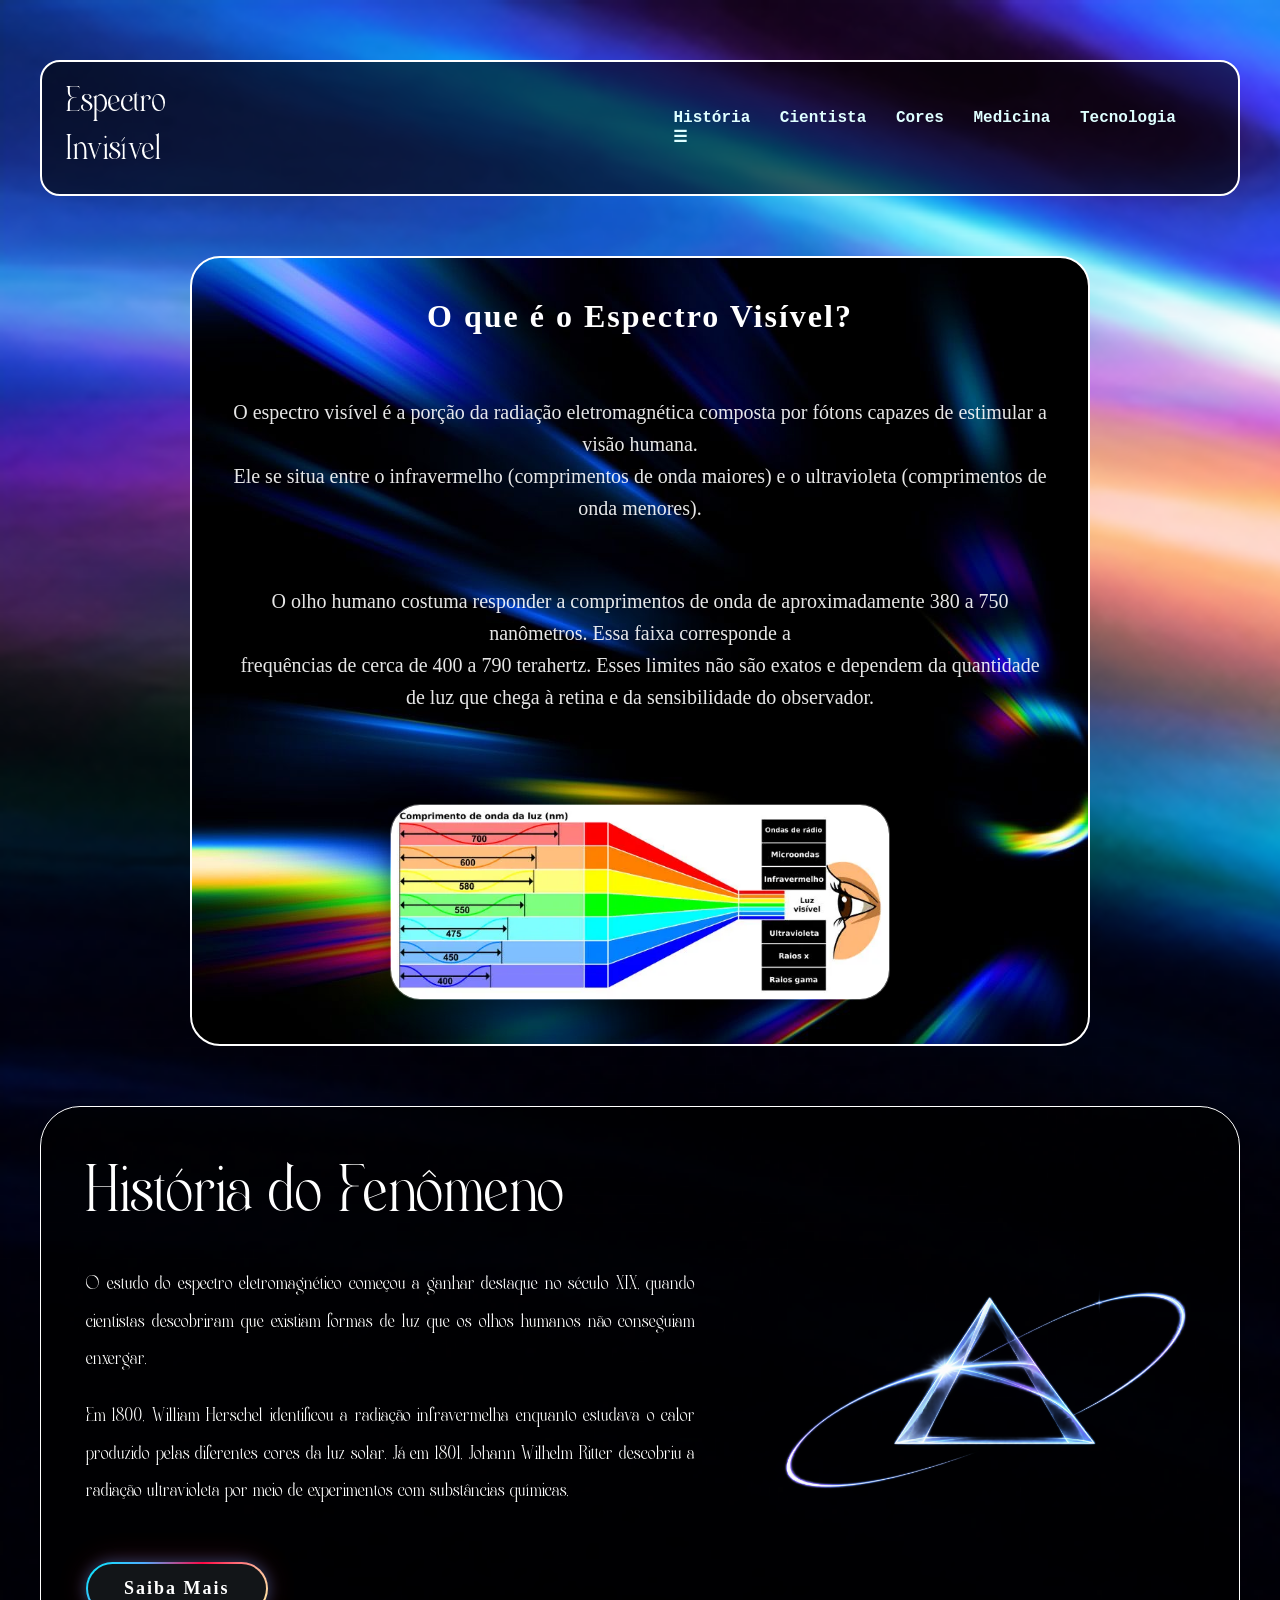
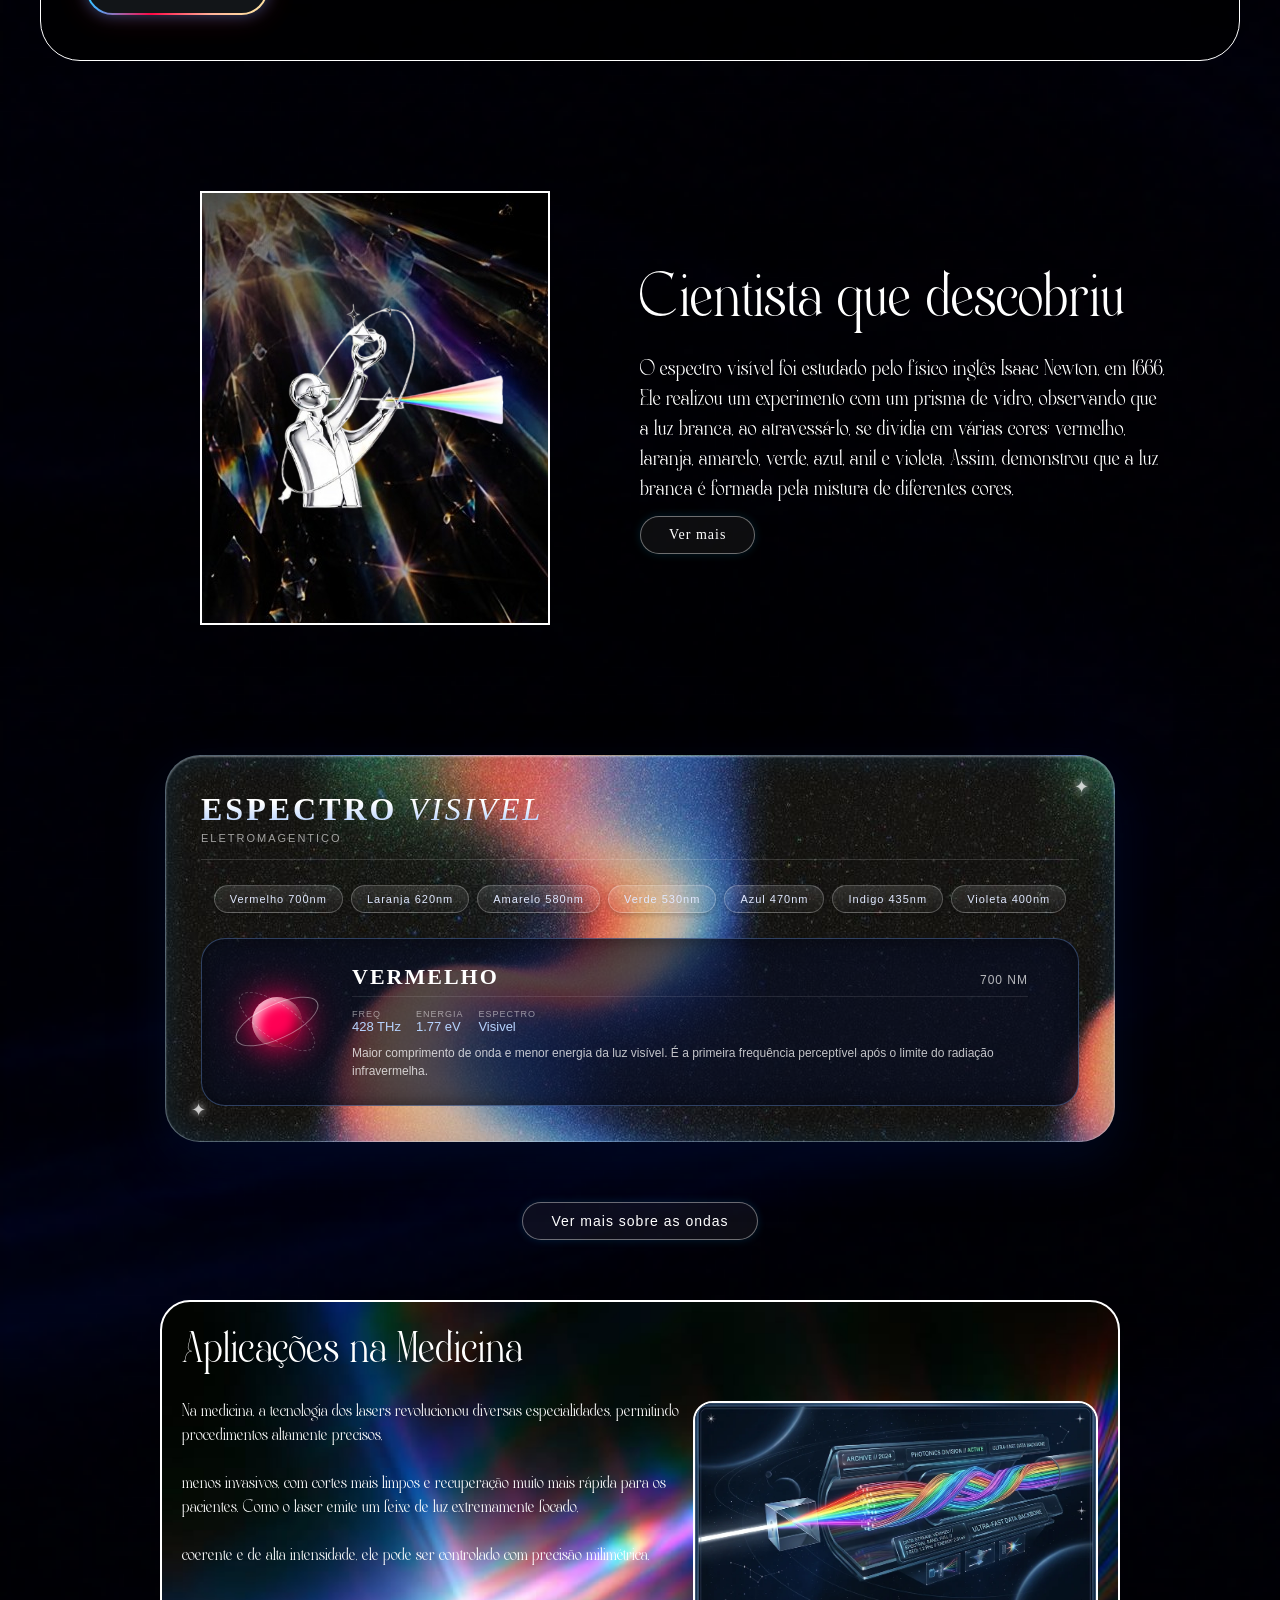
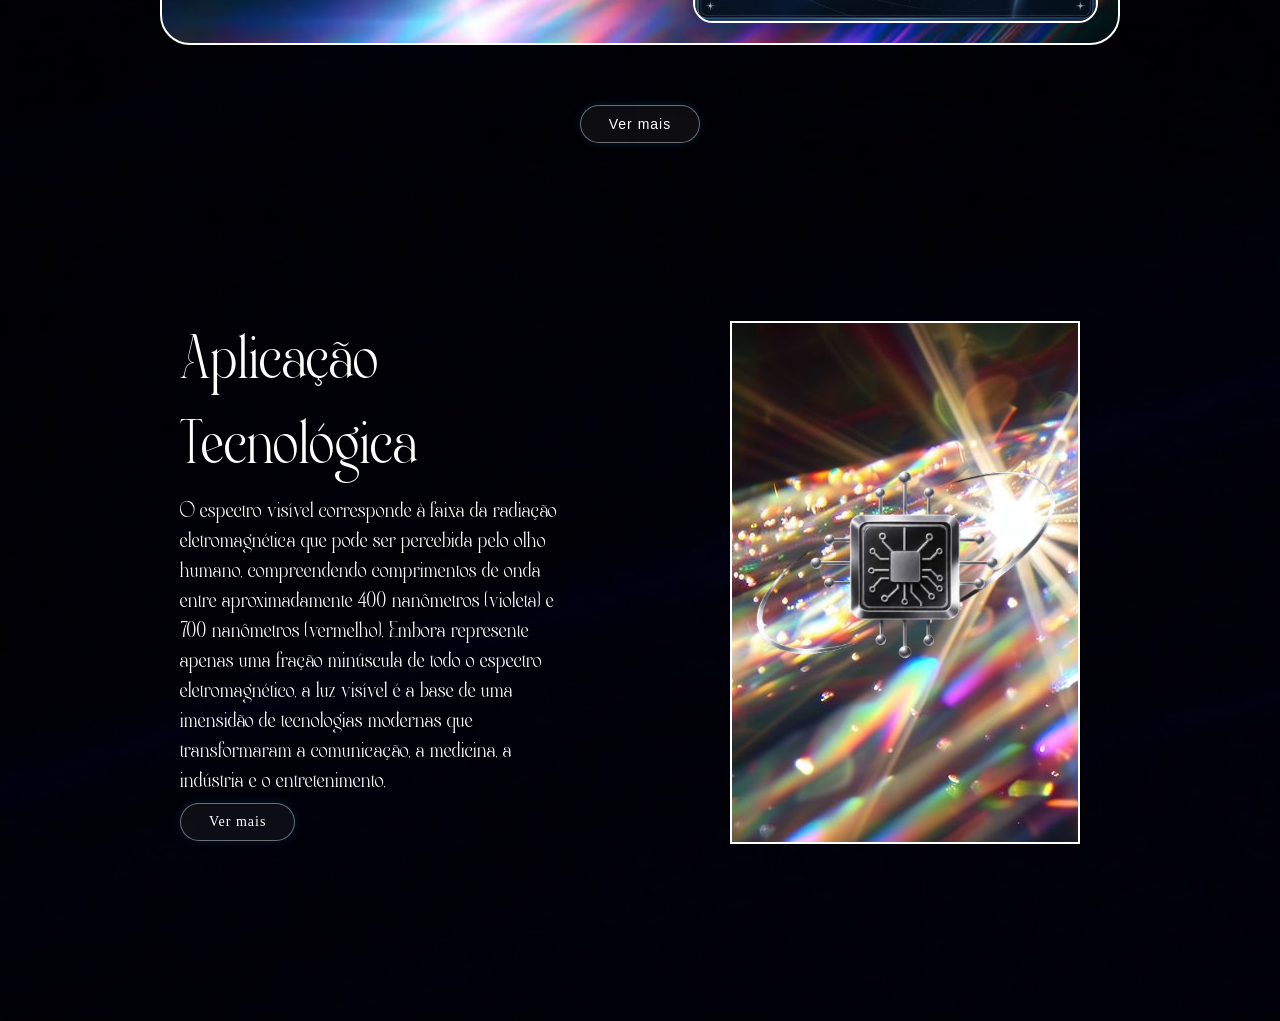
==== index.html @ 9d1d18d5 "Update index.html" ====
<!DOCTYPE html>
<html lang="en">
<head>
    <meta charset="UTF-8">
    <meta name="viewport" content="width=device-width, initial-scale=1.0">
    <title>Física</title>
    <link rel="stylesheet" href="style2.css">
</head>
<body>
    <header>
        <div class="cima">
            <p style="color: white;font-family: 'Chelvor', Courier, monospace;font-size: 40px;">Espectro Invisível</p>
             <div class="opcoes">
            <nav>
            <ul>
                <b><li><a href="#historia">História</a></li></b>
                <b><li><a href="#cientista">Cientista</a></li></b>
                <b><li><a href="#cores">Cores</a></li></b>
                <b><li><a href="#medicina">Medicina</a></li></b>
                <b><li><a href="#tecnologia">Tecnologia</a></li></b>
                <b><li><a href="história.html">☰</a></li></b>
            </ul>
           </nav>
           </div>
        </div>
    </header>
       <div class="oque">
    <center><h1>O que é o Espectro Visível?</h1><br><br>
    
    <p>O espectro visível é a porção da radiação eletromagnética composta por fótons capazes de estimular a visão humana.<br> 
    Ele se situa entre o infravermelho (comprimentos de onda maiores) e o ultravioleta (comprimentos de onda menores).</p><br><br>
    
    <p>O olho humano costuma responder a comprimentos de onda de aproximadamente 380 a 750 nanômetros. Essa faixa corresponde a <br>
    frequências de cerca de 400 a 790 terahertz. 
    Esses limites não são exatos e dependem da quantidade de luz que chega à retina e da sensibilidade do observador.</p><br><br>
    
    <div class="imagem-container">
        <img src="esp.webp" alt="Espectro Visível" class="espec"></center>
    </div>
</div>
<div class="part" id="historia">
    <div class="conteudo">
        <div class="bloco-texto">
            <div class="texto">
                <h1>História do Fenômeno</h1>
                <p style="font-family: 'Chelvor', Courier, monospace;font-size: 22px;">O estudo do espectro eletromagnético começou a ganhar destaque no século XIX, quando cientistas descobriram que existiam formas de luz que os olhos humanos não conseguiam enxergar.</p>
                <p style="font-family: 'Chelvor', Courier, monospace;font-size: 22px;">Em 1800, William Herschel identificou a radiação infravermelha enquanto estudava o calor produzido pelas diferentes cores da luz solar. Já em 1801, Johann Wilhelm Ritter descobriu a radiação ultravioleta por meio de experimentos com substâncias químicas.</p>
            </div>
            
           <a href="historia.html"><button class="botao-borda">Saiba Mais</button></a> 
        </div>
        <img src="imagemseila.png">
    </div>
</div>
<div class="sei">
<div class="out2">
<div class="cientista-container"   id="cientista">
  <a href="cientistas.html" id="link-cientista">
    <a href="cientista.html"><div class="cientista-icone"><img src="image-removebg-preview.png" width="400px"></div></a>
  </a>
</div>
</div>
<div class="sei2">
 <p style="font-family:'Chelvor', Courier, monospace;font-size: 70px;">Cientista que descobriu</p>
 <p style="font-family: 'Chelvor', Courier, monospace;font-size: 25px;">O espectro visível foi estudado pelo físico inglês Isaac Newton, em 1666. Ele realizou um experimento com um prisma de vidro, observando que a luz branca, ao atravessá-lo, se dividia em várias cores: vermelho, laranja, amarelo, verde, azul, anil e violeta. Assim, demonstrou que a luz branca é formada pela mistura de diferentes cores.</p>
 <a href="cientista.html"><button class="botao" style="font-family: 'Times New Roman', Times, serif;">Ver mais</button></a>
</div>
</div>
<div class="card-y2k-ultra" id="cores">
  <!-- Brilhos estelares decorativos nas pontas -->
  <div class="starburst star-top-right">✦</div>
  <div class="starburst star-bottom-left">✦</div>

  <!-- Cabeçalho Editorial Y2K -->
  <div class="y2k-header">
    <h2 class="y2k-title">ESPECTRO <span>VISIVEL</span></h2>
    <p class="y2k-subtitle">ELETROMAGENTICO</p>
  </div>

  <!-- Botões de Seleção (Pílulas Glossy) -->
  <div class="botoes-cores-y2k">
    <button onclick="mudarCor('vermelho')" style="--cor: #ff0055;" class="active">Vermelho 700nm</button>
    <button onclick="mudarCor('laranja')" style="--cor: #ff7700;">Laranja 620nm</button>
    <button onclick="mudarCor('amarelo')" style="--cor: #ffdd00;">Amarelo 580nm</button>
    <button onclick="mudarCor('verde')" style="--cor: #00ff66;">Verde 530nm</button>
    <button onclick="mudarCor('azul')" style="--cor: #00ccff;">Azul 470nm</button>
    <button onclick="mudarCor('anil')" style="--cor: #6b00ff;">Indigo 435nm</button>
    <button onclick="mudarCor('violeta')" style="--cor: #d400ff;">Violeta 400nm</button>
  </div>

  <!-- Display Principal de Vidro com Órbita -->
  <div class="y2k-display" id="painel-display">
    <div class="orbita-wrap">
      <div class="anel-orbita"></div>
      <div class="anel-orbita-2"></div>
      <div class="esfera-luz" id="esfera-luz"></div>
    </div>

    <div class="y2k-content">
      <div class="y2k-cor-header">
        <h3 id="nome-cor">VERMELHO</h3>
        <span class="coordenadas" id="tag-onda">700 NM</span>
      </div>

      <div class="y2k-stats">
        <div class="stat-item">
          <span class="stat-label">FREQ</span>
          <span class="stat-value" id="freq-val">428 THz</span>
        </div>
        <div class="stat-item">
          <span class="stat-label">ENERGIA</span>
          <span class="stat-value" id="energy-val">1.77 eV</span>
        </div>
        <div class="stat-item">
          <span class="stat-label">ESPECTRO</span>
          <span class="stat-value">Visivel</span>
        </div>
      </div>

      <p class="y2k-desc" id="desc-texto">
        Maior comprimento de onda e menor energia da luz visível. É a primeira frequência perceptível após o limite do radiação infravermelha.
      </p>
    </div>
  <div class="y2k-footer">
  </div>
</div>
</div>
 <script src="script.js"></script>
 <center><button class="outro3">Ver mais sobre as ondas</button></center>
 <div class="medicina" id="medicina">
    <p style="font-family: 'Chelvor', Courier, monospace;font-size: 50px">Aplicações na Medicina</p>
    <br>
    <div class="outro4">
    <p style="font-family: 'Chelvor', Courier, monospace;font-size: 20px;"> Na medicina, a tecnologia dos lasers revolucionou diversas especialidades, permitindo procedimentos altamente precisos,<br><br>
        menos invasivos, com cortes mais limpos e recuperação muito mais rápida para os pacientes. Como o laser emite um feixe de luz extremamente focado, 
        <br><br>
        coerente e de alta intensidade, ele pode ser controlado com precisão milimétrica.</p>
<img src="tecnologia.webp" width="405px" class="img2"> 
</div>
</div>
<a href="medicina.html"><center><button class="botao4">Ver mais</button></center></a>
<div class="sei" id="tecnologia">
    <div class="sei3">
 <p style="font-family:'Chelvor', Courier, monospace;font-size: 70px;">Aplicação Tecnológica</p>
 <p style="font-family: 'Chelvor', Courier, monospace;font-size: 25px;">O espectro visível corresponde à faixa da radiação eletromagnética que pode ser percebida pelo olho humano, compreendendo comprimentos de onda entre aproximadamente 400 nanômetros (violeta) e 700 nanômetros (vermelho).

Embora represente apenas uma fração minúscula de todo o espectro eletromagnético, a luz visível é a base de uma imensidão de tecnologias modernas que transformaram a comunicação, a medicina, a indústria e o entretenimento.</p>
 <a href="tecnologia.html"><button class="botao" style="font-family: 'Times New Roman', Times, serif;">Ver mais</button></a>
</div>
<div class="out3">
<div class="cientista-container">
  <a href="cientistas.html" id="link-cientista">
    <a href="tecnologia.html"><div class="cientista-icone"><img src="tecn2.png" width="400px"></div></a>
  </a>
</div>
</div>
</div>
</body>
</html>
---- style2.css ----
* {
    margin: 0;
    padding: 0;
    box-sizing: border-box;
}

@font-face {
font-family:'Chelvor';
    src: url(Chelvor-Regular-Exfont8541.otf) format('Truetype');
}

body {
    background-image: url('Aurora\ Iridescente\ em\ Fluxo.png');
    background-size: 100%;
    background-size: cover;
    
}

.oque {
  max-width: 900px;             /* Mantém uma largura consistente e elegante */
  margin: 40px auto;            /* Centraliza a caixa na página e dá espaçamento */
  background-image: url('fundo7.jpg');
  background-repeat: no-repeat;
  background-size: cover;
  background-position: center;
  border: 2px solid white;
  color: white;
  border-radius: 30px;
  padding: 40px;                /* Aumentei um pouco para respirar melhor por dentro */
  text-align: center;           /* Centraliza automaticamente todos os textos e imagens dentro do bloco */
}

.oque h1 {
  margin-bottom: 25px;
  font-family: 'Cinzel', serif; /* Mantém a consistência da fonte se estiveres a usar */
  letter-spacing: 2px;
}

.oque p {
  font-size: 20px;              /* Ajustado ligeiramente para melhor legibilidade */
  line-height: 1.6;
  margin-bottom: 25px;
  opacity: 0.9;
}

.imagem-container {
  margin-top: 30px;
}

.espec {
  width: 100%;
  max-width: 500px;             /* Garante que a imagem não ultrapassa 500px, mas encolhe em telas menores */
  height: auto;
  border-radius: 30px;
  border: 1px solid rgba(255, 255, 255, 0.3); /* Um toque subtil de borda glass */
  box-shadow: 0 10px 25px rgba(0, 0, 0, 0.5);
}
.cima {
    max-width: 1200px;
    background-color: rgb(0,0,0,0.6);
    margin: 60px auto;
    padding: 18px 24px;
    border: 2px solid white;
    border-radius: 20px;
    display: flex;
    gap: 400px;
     align-items: center;
}

nav ul {
    list-style: none;
    padding: 0;
}

nav ul li {
    display: inline;
    margin: 0 10px
}

nav ul li a {
    color: rgb(223, 255, 255);
    text-decoration: none;
    transition: color 0.3s ease;
}

nav ul li a:hover {
    color: rgb(39, 114, 179);
    cursor: pionter;
}

.opcoes {
    display: flex;
  align-items: center;
  justify-content: space-between; /* Ou space-around / flex-end */
  gap: 5px;
  color:white;
  font-family: 'Century Gothic', Courier, monospace;
    border-radius: 40px;
}

.part {
    max-width: 1200px;
    background-color: rgba(0,0,0,0.7);
    margin: 60px auto;
    padding: 45px;
    border: 1px solid white;
    border-radius: 40px;
}


.conteudo {
    display: flex;
    align-items: center;
    justify-content: space-between;
    gap: 30px;
}

.bloco-texto {
    display: flex;
    flex-direction: column;    /* Coloca o texto em cima e o botão embaixo */
    align-items: flex-start;   /* Alinha tudo à esquerda */
    width: 55%;                /* Mantém a largura que você usava no .texto */
    gap: 30px;                 /* Espaço entre o fim do texto e o botão */
}

/* Remova o width de 55% da classe .texto antiga, se houver, e deixe assim: */
.texto {
    width: 100%;
}

.texto h1 {
    color: white;
    font-family: 'Chelvor', serif;
    font-size: 75px; /* Ajuste se achar muito grande para duas linhas */
    font-weight: normal;
    margin: 0 0 25px 0;
}

.texto p {
    color: white;
    font-family: 'Times New Roman', serif;
    font-size: 18px;
    line-height: 1.7;
    text-align: justify;
    margin: 0 0 20px 0; /* Dá um respiro entre os parágrafos */
}

.botao-borda {      
    display: inline-block;
    background-color: #121518;
    color: #ffffff;
    font-family: 'Times New Roman', Times, serif;
    font-size: 18px;
    font-weight: bold;
    letter-spacing: 2px;
    padding: 14px 36px;
    border-radius: 50px;
    cursor: pointer;
    border: 2px solid transparent;
    white-space: nowrap;

    background-image: linear-gradient(#121518, #121518), 
                      linear-gradient(135deg, #00f2fe, #4facfe, #ff0844, #ffb199, rgb(255, 241, 164));
    background-origin: border-box;
    background-clip: padding-box, border-box;
    
    box-shadow: 0 0 15px rgba(79, 172, 254, 0.4), 
                0 0 30px rgba(255, 8, 68, 0.2);
    
    transition: all 0.3s ease;
}

.botao-borda:hover {
    transform: scale(1.05);
    box-shadow: 0 0 25px rgb(175, 218, 255), 
                0 0 45px rgba(255, 8, 68, 0.4);
}
.conteudo img {
    width: 420px;
    height: auto;
    object-fit: contain;
}

/* 1. O container pai precisa ter position: relative */
.cartao {
  position: relative; /* Essencial para que o botão se oriente por este container */
  background-color: #000;
  border: 1px solid #ffffff; /* A linha branca da imagem */
  border-radius: 20px;
  padding: 40px;
  color: #fff;
}

.imagem {
    position: absolute;
  bottom: 90px;                   
  left: 200px;                    
  width: 100px;
}

/* Container posicionado no centro abaixo do conteúdo */
.cientista-container {
  display: flex;
  justify-content: center;
  align-items: center;
  margin-top: 40px;
  margin-bottom: 40px;
}

.cientista-container a {
  text-decoration: none;
}

.cientista-icone {
  font-size: 80px;
  cursor: pointer;
  display: inline-block;
  user-select: none;

  animation: flutuar 3s ease-in-out infinite;
  transition: transform 0.2s ease, filter 0.3s ease;
}

.cientista-icone:hover {
  filter: drop-shadow(0 0 15px rgba(79, 172, 254, 0.8));
}

.cientista-icone.clicado {
  animation: giro-clique 0.6s cubic-bezier(0.175, 0.885, 0.32, 1.275) forwards !important;
}


@keyframes flutuar {
  0% {
    transform: translateY(0px) rotate(0deg);
  }
  50% {
    transform: translateY(-12px) rotate(3deg);
  }
  100% {
    transform: translateY(0px) rotate(0deg);
  }
}


@keyframes giro-clique {
  0% {
    transform: scale(1) rotate(0deg);
  }
  50% {
    transform: scale(1.4) rotate(20deg);
  }
  100% {
    transform: scale(0.8) rotate(-360deg);
  }
}

.out2 {
  color: #fff;
  background-image: url('fundo2.jpg');
  background-color: #000;
  margin: 20px 90px; 
  border: 2px solid white;
  padding: 10px;
  width: 350px; 
  box-sizing: border-box; 
}

.out2 img {
  width: 100%;
  height: auto;
  display: block;
}

.sei {
  margin: 70px;
  display: flex;
  align-items: center; 
  gap: -1px;
  color: #fff;
  padding: 40px;
}

.sei2 { 
  display: flex;
  flex-direction: column;
  gap: 10px;
  flex: 1; 
}

.img {
  margin-top: 10px;
  margin-left: 400px;
  border: 2px solid white;
}

.botao {
  width: 200px;
  border-radius: 40px;
  background: rgba(255, 255, 255, 0.05); /* Fundo sutilmente translúcido */
  color: #ffffff;
  font-family: 'Century Gothic', sans-serif;
  font-size: 14px;
  font-weight: 500;
  letter-spacing: 1px;
  
  padding: 10px 28px;
  border-radius: 50px; /* Formato pílula elegante */
  border: 1px solid rgba(255, 255, 255, 0.4);
  
  cursor: pointer;
  outline: none;
  width: fit-content; /* Garante que o botão se ajusta ao texto sem esticar */
  
  /* Transição suave para todas as interações */
  transition: all 0.3s cubic-bezier(0.25, 0.8, 0.25, 1);
  
  /* Sombra leve inicial */
  box-shadow: 0 0 10px rgba(0, 191, 255, 0.15);
}

.botao:hover {
  background: rgba(255, 255, 255, 0.15);
  border-color: #00d2ff;
  color: #ffffff;
  transform: translateY(-2px); /* Efeito de elevação leve */
  
  /* Glow com tom cibernético/espectro de luz */
  box-shadow: 0 0 15px rgba(0, 210, 255, 0.6),
              0 0 30px rgba(138, 43, 226, 0.3);
}

@import url('https://fonts.googleapis.com/css2?family=Cinzel:wght@400;600;700&family=Space+Grotesk:wght@300;400;500&display=swap');

/* Card Principal */
.card-y2k-ultra {
  background-image: url('fundo3.jpg');
  position: relative;
  max-width: 950px;
  margin: 60px auto;
  padding: 35px;

  backdrop-filter: blur(16px);
  -webkit-backdrop-filter: blur(16px);
  border: 1px solid rgba(180, 220, 255, 0.4);
  border-radius: 35px;
  box-shadow: 
    0 20px 50px rgba(0, 10, 40, 0.8),
    inset 0 1px 2px rgba(255, 255, 255, 0.4),
    inset 0 0 30px rgba(0, 140, 255, 0.15);
  color: #fff;
  font-family: 'Space Grotesk', sans-serif;
  overflow: hidden;
}

/* Detalhes de Estrelas / Starbursts */
.starburst {
  position: absolute;
  color: rgba(255, 255, 255, 0.7);
  font-size: 18px;
  pointer-events: none;
  text-shadow: 0 0 8px #fff;
}
.star-top-right { top: 20px; right: 25px; }
.star-bottom-left { bottom: 20px; left: 25px; }

/* Cabeçalho Retrô Editorial */
.y2k-header {
  text-align: left;
  margin-bottom: 25px;
  border-bottom: 1px solid rgba(255, 255, 255, 0.15);
  padding-bottom: 15px;
}

.y2k-badge {
  font-size: 10px;
  letter-spacing: 3px;
  color: #8ab4f8;
  margin-bottom: 5px;
}

.y2k-title {
  font-family: 'Cinzel', serif;
  font-size: 32px;
  font-weight: 700;
  margin: 0;
  letter-spacing: 3px;
  background: linear-gradient(180deg, #ffffff 30%, #a5c7ff 100%);
  -webkit-background-clip: text;
  -webkit-text-fill-color: transparent;
}

.y2k-title span {
  font-weight: 300;
  font-style: italic;
}

.y2k-subtitle {
  font-size: 11px;
  letter-spacing: 2px;
  opacity: 0.6;
  margin-top: 4px;
}

/* Botões Pílula Glossy */
.botoes-cores-y2k {
  display: flex;
  flex-wrap: wrap;
  gap: 8px;
  justify-content: center;
  margin-bottom: 25px;
}

.botoes-cores-y2k button {
  background: linear-gradient(180deg, rgba(255, 255, 255, 0.12) 0%, rgba(255, 255, 255, 0.03) 100%);
  border: 1px solid rgba(255, 255, 255, 0.25);
  border-radius: 50px;
  color: #e0e8ff;
  padding: 7px 15px;
  font-size: 11px;
  font-family: 'Space Grotesk', sans-serif;
  letter-spacing: 1px;
  cursor: pointer;
  transition: all 0.3s cubic-bezier(0.2, 0.8, 0.2, 1);
  box-shadow: 0 2px 5px rgba(0,0,0,0.2);
}

.botoes-cores-y2k button:hover {
  border-color: var(--cor);
  background: rgba(255, 255, 255, 0.2);
  color: #fff;
  box-shadow: 0 0 15px var(--cor), inset 0 0 8px var(--cor);
  transform: translateY(-2px);
}

/* Display de Vidro */
.y2k-display {
  display: flex;
  align-items: center;
  gap: 25px;
  background: rgba(8, 15, 38, 0.65);
  border: 1px solid rgba(130, 180, 255, 0.3);
  border-radius: 24px;
  padding: 25px;
  box-shadow: inset 0 0 20px rgba(0, 0, 0, 0.5);
  transition: all 0.5s ease;
}

/* Esfera e Anéis Orbitais */
.orbita-wrap {
  position: relative;
  width: 100px;
  height: 100px;
  display: flex;
  justify-content: center;
  align-items: center;
  flex-shrink: 0;
}

.anel-orbita {
  position: absolute;
  width: 90px;
  height: 35px;
  border: 1px solid rgba(255, 255, 255, 0.4);
  border-radius: 50%;
  transform: rotate(-25deg);
}

.anel-orbita-2 {
  position: absolute;
  width: 90px;
  height: 35px;
  border: 1px dashed rgba(255, 255, 255, 0.25);
  border-radius: 50%;
  transform: rotate(35deg);
}

.esfera-luz {
  width: 50px;
  height: 50px;
  border-radius: 50%;
  background: #ff0055;
  box-shadow: 
    0 0 30px #ff0055, 
    0 0 60px rgba(255, 0, 85, 0.4),
    inset -5px -5px 12px rgba(0,0,0,0.6),
    inset 5px 5px 12px rgba(255,255,255,0.8);
  transition: all 0.5s ease;
}

/* Informações Internas */
.y2k-content { flex: 1; }

.y2k-cor-header {
  display: flex;
  justify-content: space-between;
  align-items: baseline;
  border-bottom: 1px solid rgba(255, 255, 255, 0.1);
  padding-bottom: 6px;
  margin-bottom: 12px;
}

.y2k-cor-header h3 {
  font-family: 'Cinzel', serif;
  font-size: 22px;
  margin: 0;
  letter-spacing: 2px;
}

.coordenadas {
  font-size: 12px;
  opacity: 0.7;
  letter-spacing: 1px;
}

.y2k-stats {
  display: flex;
  gap: 15px;
  margin-bottom: 10px;
}

.stat-item {
  display: flex;
  flex-direction: column;
}

.stat-label {
  font-size: 9px;
  opacity: 0.5;
  letter-spacing: 1px;
}

.stat-value {
  font-size: 13px;
  font-weight: 500;
  color: #b8d5ff;
}

.y2k-desc {
  font-size: 12px;
  line-height: 1.5;
  opacity: 0.75;
  margin: 0;
  font-weight: 300;
}

.y2k-footer {
  display: flex;
  justify-content: space-between;
  margin-top: 15px;
  font-size: 9px;
  opacity: 0.4;
  letter-spacing: 2px;
}

.outro3 {
    width: 200px;
  border-radius: 40px;
  background: rgba(255, 255, 255, 0.05); /* Fundo sutilmente translúcido */
  color: #ffffff;
  font-family: 'Century Gothic', sans-serif;
  font-size: 14px;
  font-weight: 500;
  letter-spacing: 1px;
  
  padding: 10px 28px;
  border-radius: 50px;
  border: 1px solid rgba(255, 255, 255, 0.4);
  
  cursor: pointer;
  outline: none;
  width: fit-content; 

  transition: all 0.3s cubic-bezier(0.25, 0.8, 0.25, 1);
  
  box-shadow: 0 0 10px rgba(0, 191, 255, 0.15);
}

.outro3:hover {
  background: rgba(255, 255, 255, 0.15);
  border-color: #00d2ff;
  color: #ffffff;
  transform: translateY(-2px); 
 
  box-shadow: 0 0 15px rgb(175, 240, 255),
              0 0 30px rgb(180, 126, 232),
              0 0 30px rgba(65, 50, 79, 0.3);
}

.medicina {
  background-image: url('fundo4.jpg');
  background-size: cover;
  color: white;
  background-color: #000000;
  margin: 60px 160px;
  border-radius: 30px;
  border: 2px solid white;
  padding: 20px;
}

.outro4 {
  display: flex;
}

.img2 {
  border-radius: 20px;
  border: 2px solid white;
}

.botao4 {
 width: 200px;
  border-radius: 40px;
  background: rgba(255, 255, 255, 0.05); /* Fundo sutilmente translúcido */
  color: #ffffff;
  font-family: 'Century Gothic', sans-serif;
  font-size: 14px;
  font-weight: 500;
  letter-spacing: 1px;
  
  padding: 10px 28px;
  border-radius: 50px; 
  border: 1px solid rgba(255, 255, 255, 0.4);
  
  cursor: pointer;
  outline: none;
  width: fit-content; 
 
  transition: all 0.3s cubic-bezier(0.25, 0.8, 0.25, 1);
  
  box-shadow: 0 0 10px rgba(0, 191, 255, 0.15);
}

.botao4:hover {
  background: rgba(255, 255, 255, 0.15);
  border-color: #00d2ff;
  color: #ffffff;
  transform: translateY(-2px); 

  box-shadow: 0 0 15px rgb(255, 110, 236),
              0 0 30px rgb(226, 43, 156);
}

.sei3 { 
  margin: 70px;
  display: flex;
  flex-direction: column;
  gap: 5px;
  flex: 1; 
}

.out3 {
  color: #fff;
  background-image: url('fundo5.jpg');
  background-color: #000;
  margin: 20px 90px; 
  border: 2px solid white;
  padding: 10px;
  width: 350px; 
  box-sizing: border-box; 
}
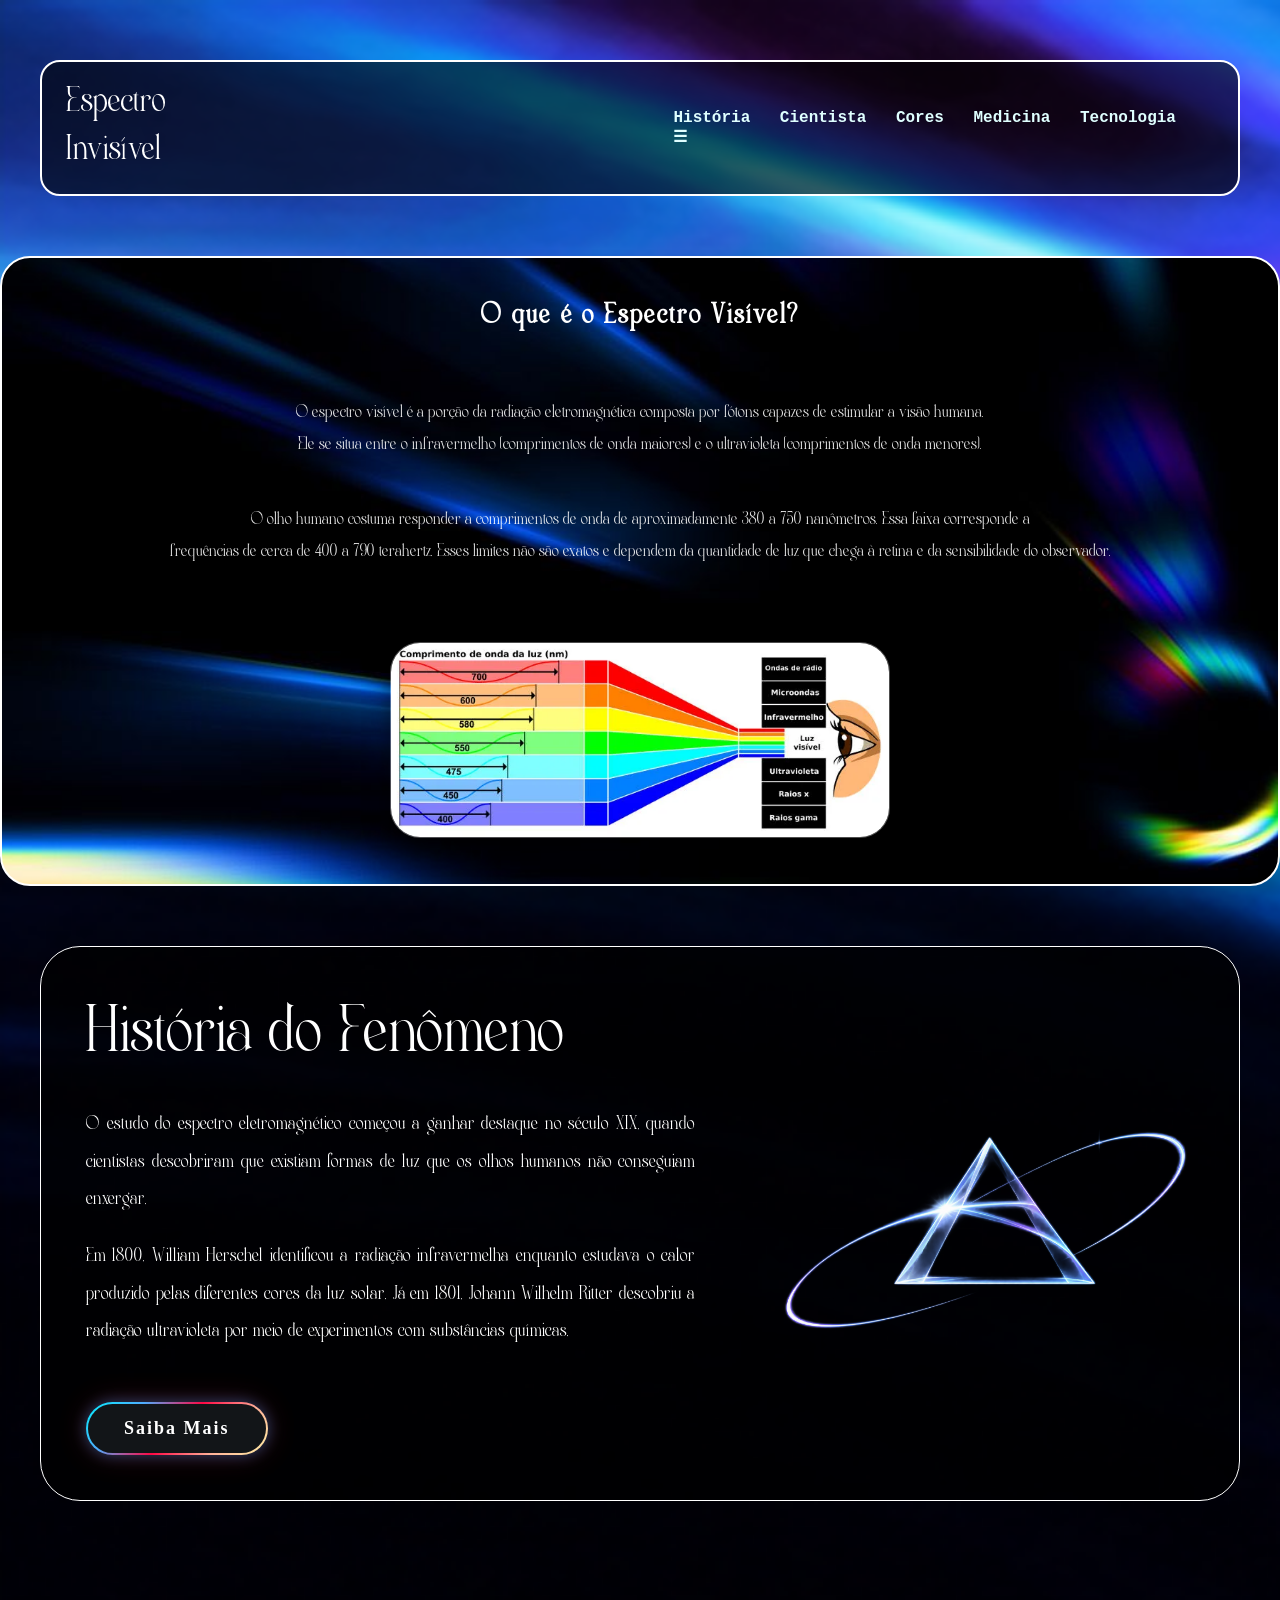
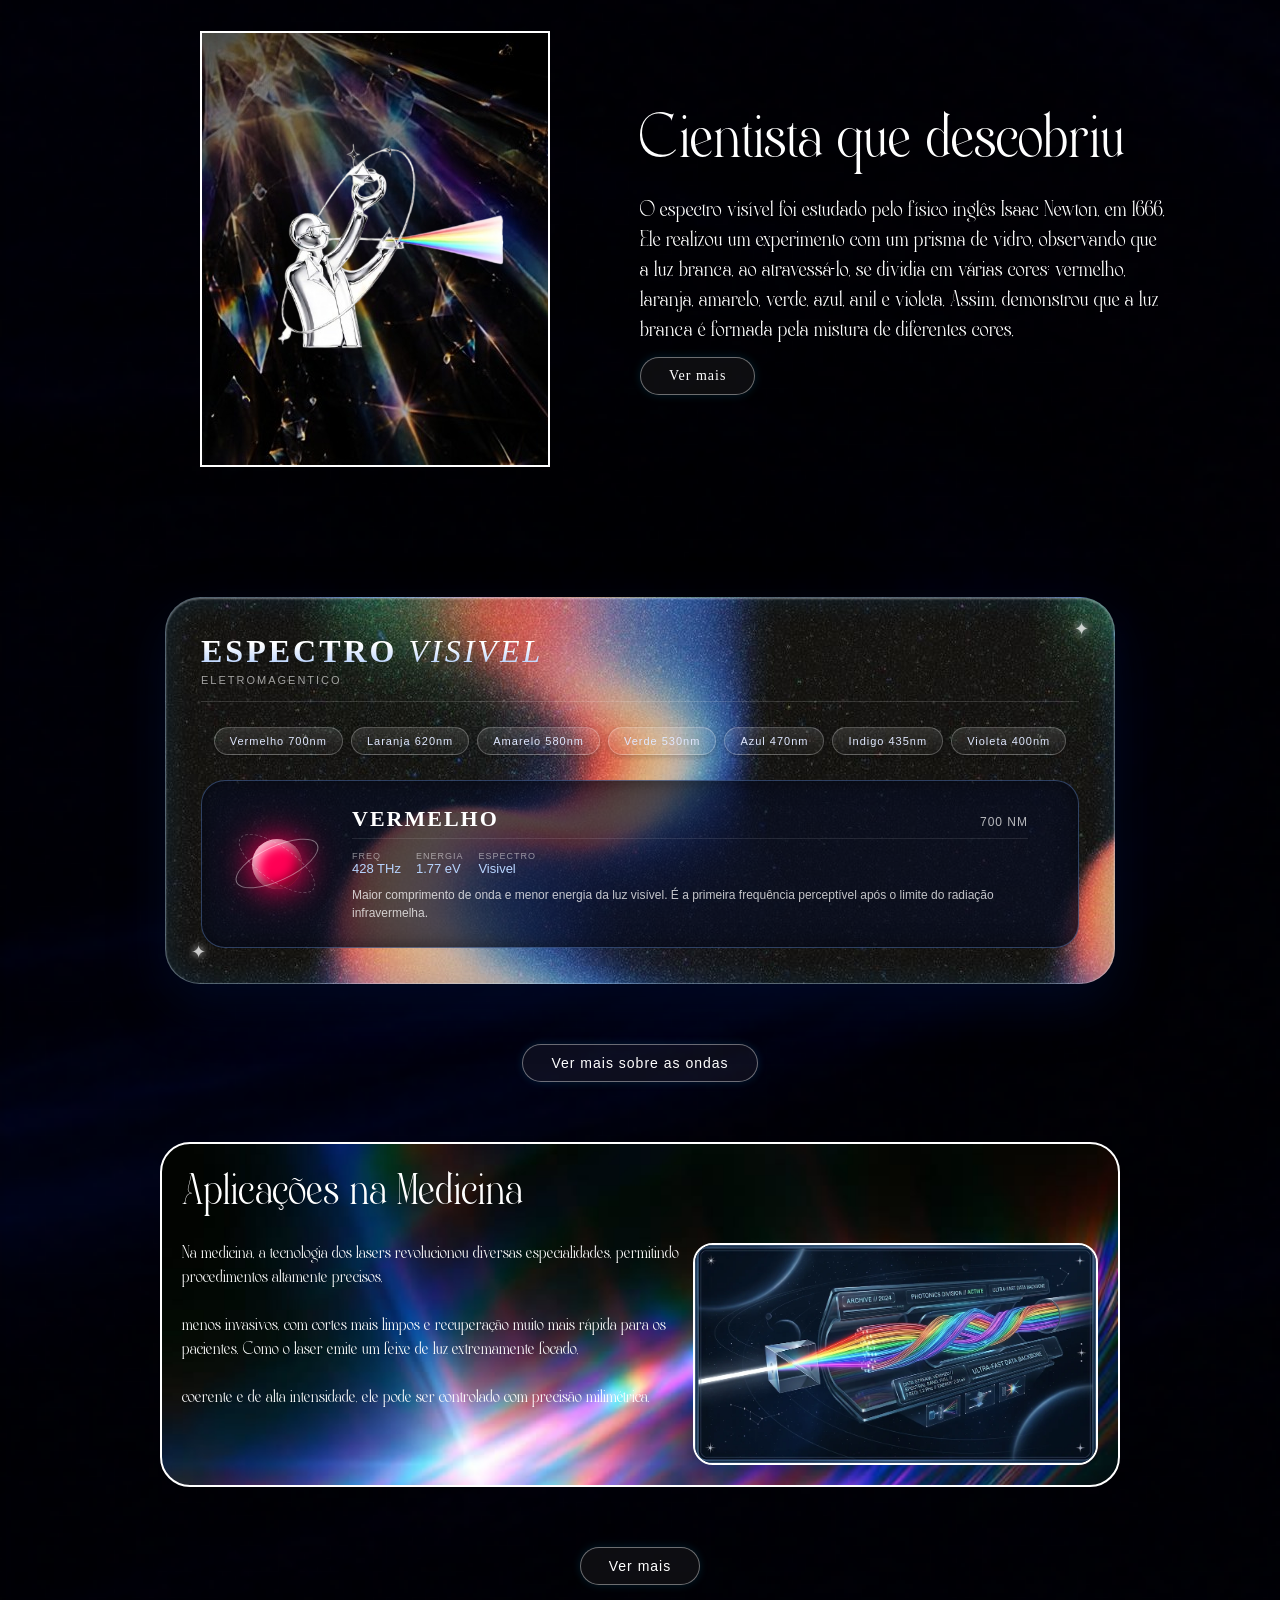
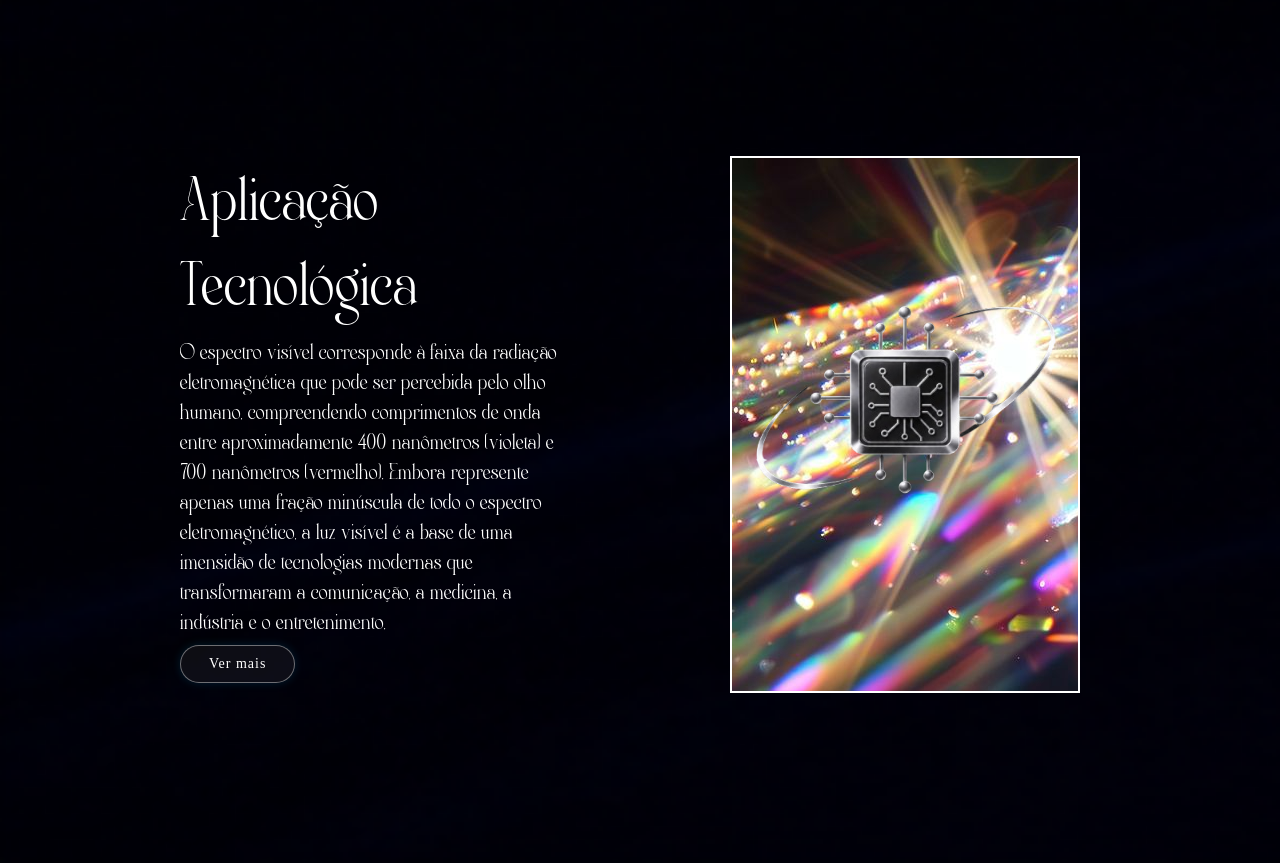
==== commit 80eef7f3: "Update index.html" ====
--- a/index.html
+++ b/index.html
@@ -28,11 +28,11 @@
     <center><h1>O que é o Espectro Visível?</h1><br><br>
     
     <p>O espectro visível é a porção da radiação eletromagnética composta por fótons capazes de estimular a visão humana.<br> 
-    Ele se situa entre o infravermelho (comprimentos de onda maiores) e o ultravioleta (comprimentos de onda menores).</p><br><br>
+    Ele se situa entre o infravermelho (comprimentos de onda maiores) e o ultravioleta (comprimentos de onda menores).</p><br>
     
     <p>O olho humano costuma responder a comprimentos de onda de aproximadamente 380 a 750 nanômetros. Essa faixa corresponde a <br>
     frequências de cerca de 400 a 790 terahertz. 
-    Esses limites não são exatos e dependem da quantidade de luz que chega à retina e da sensibilidade do observador.</p><br><br>
+    Esses limites não são exatos e dependem da quantidade de luz que chega à retina e da sensibilidade do observador.</p><br>
     
     <div class="imagem-container">
         <img src="esp.webp" alt="Espectro Visível" class="espec"></center>
--- a/style2.css
+++ b/style2.css
@@ -10,15 +10,15 @@
 }
 
 body {
+    font-family: 'Chelvor', serif; 
     background-image: url('Aurora\ Iridescente\ em\ Fluxo.png');
     background-size: 100%;
     background-size: cover;
-    
-}
-
-.oque {
-  max-width: 900px;             /* Mantém uma largura consistente e elegante */
-  margin: 40px auto;            /* Centraliza a caixa na página e dá espaçamento */
+    font
+}
+
+.oque {           
+  margin: 40px auto;            
   background-image: url('fundo7.jpg');
   background-repeat: no-repeat;
   background-size: cover;
@@ -26,18 +26,19 @@
   border: 2px solid white;
   color: white;
   border-radius: 30px;
-  padding: 40px;                /* Aumentei um pouco para respirar melhor por dentro */
-  text-align: center;           /* Centraliza automaticamente todos os textos e imagens dentro do bloco */
+  padding: 40px;                
+  text-align: center;           
 }
 
 .oque h1 {
   margin-bottom: 25px;
-  font-family: 'Cinzel', serif; /* Mantém a consistência da fonte se estiveres a usar */
+  font-family: 'Chelvor', serif; 
   letter-spacing: 2px;
 }
 
 .oque p {
-  font-size: 20px;              /* Ajustado ligeiramente para melhor legibilidade */
+  font-family: 'Chelvor', serif; 
+  font-size: 20px;             
   line-height: 1.6;
   margin-bottom: 25px;
   opacity: 0.9;
@@ -49,10 +50,10 @@
 
 .espec {
   width: 100%;
-  max-width: 500px;             /* Garante que a imagem não ultrapassa 500px, mas encolhe em telas menores */
+  max-width: 500px;             
   height: auto;
   border-radius: 30px;
-  border: 1px solid rgba(255, 255, 255, 0.3); /* Um toque subtil de borda glass */
+  border: 1px solid rgba(255, 255, 255, 0.3); 
   box-shadow: 0 10px 25px rgba(0, 0, 0, 0.5);
 }
 .cima {
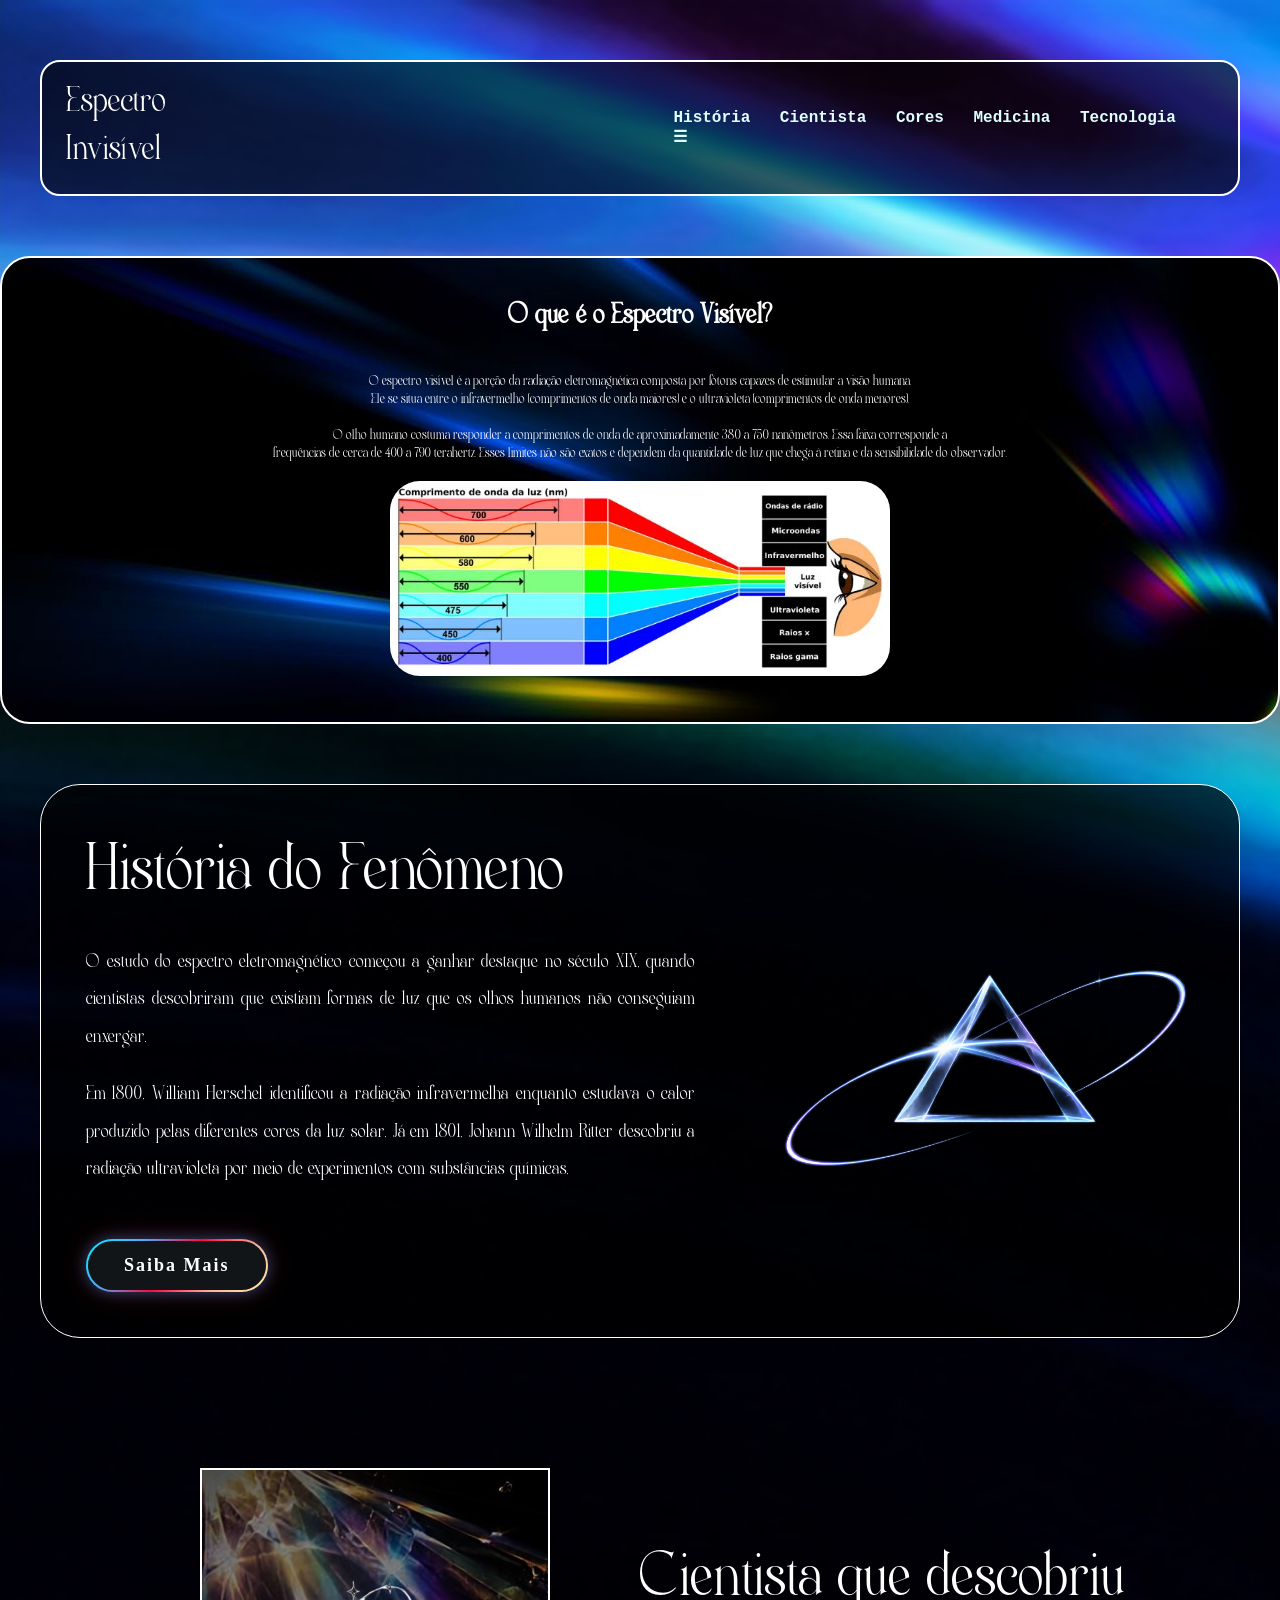
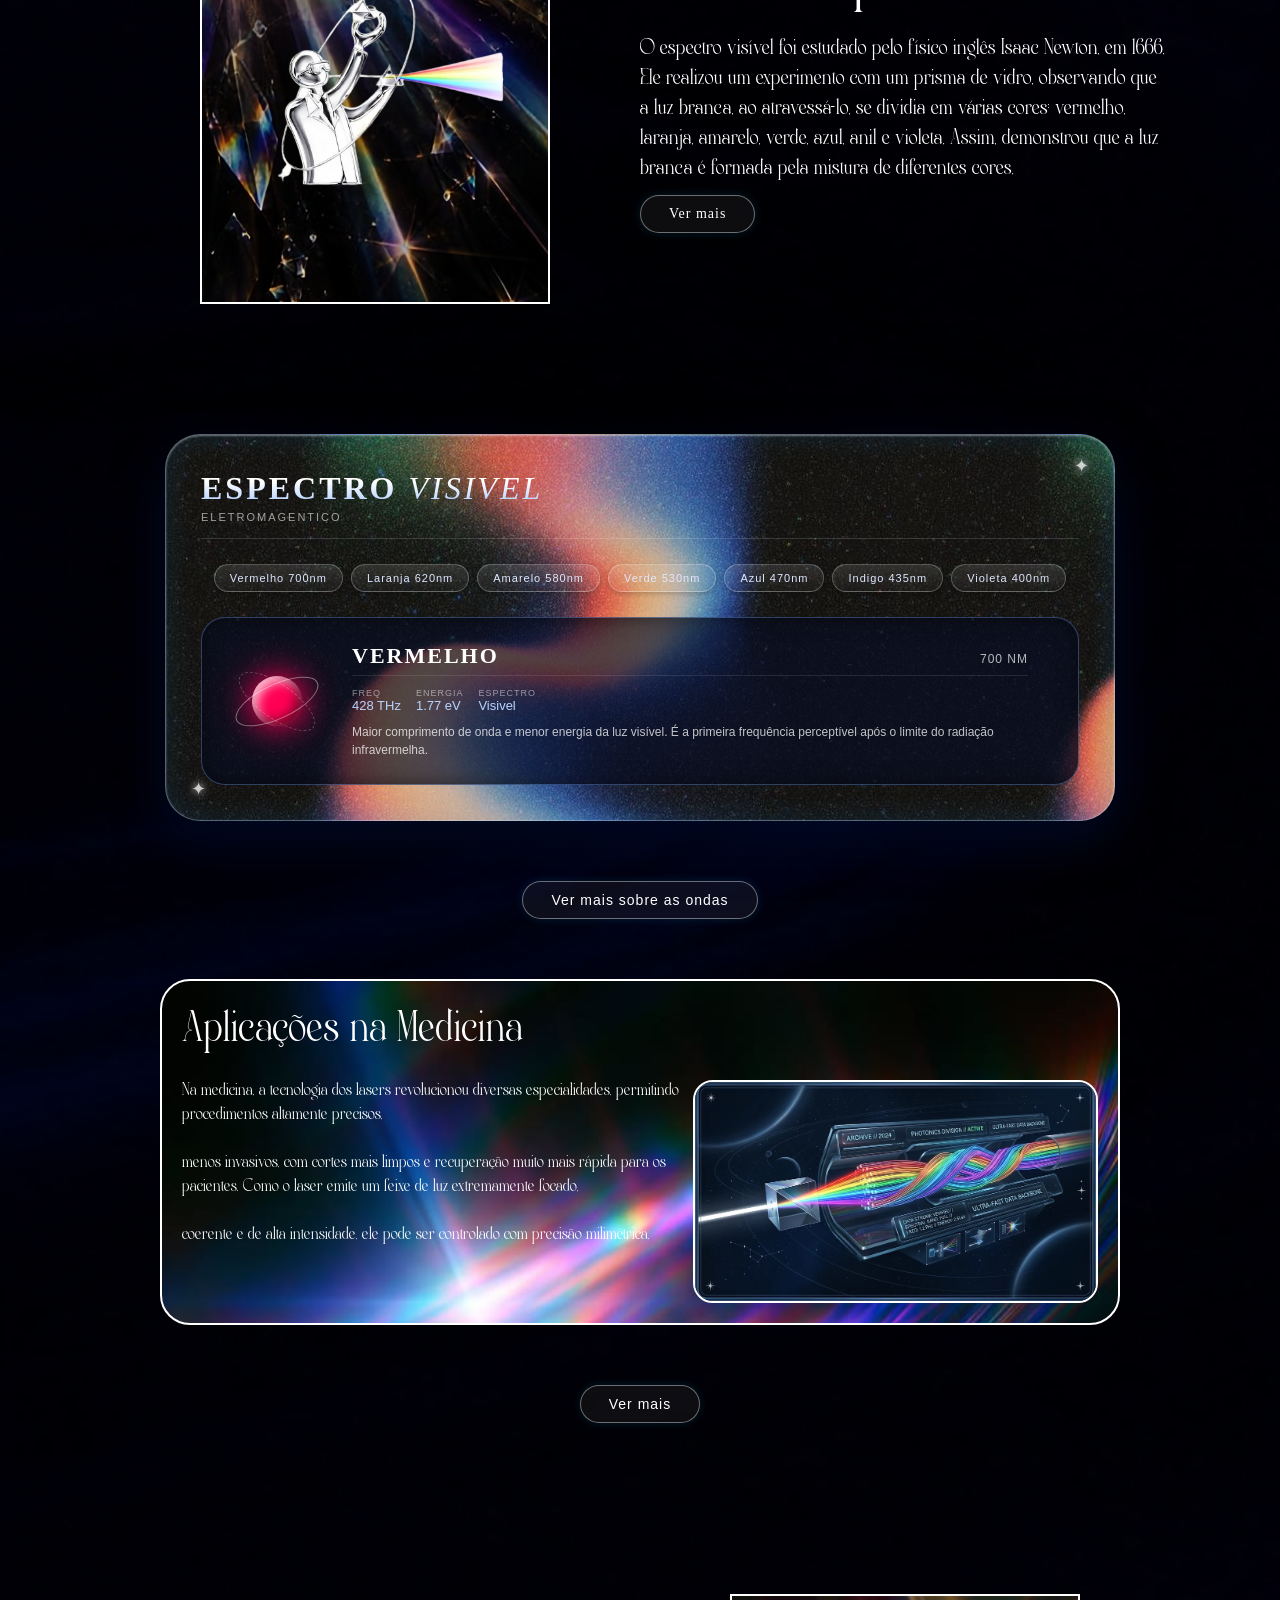
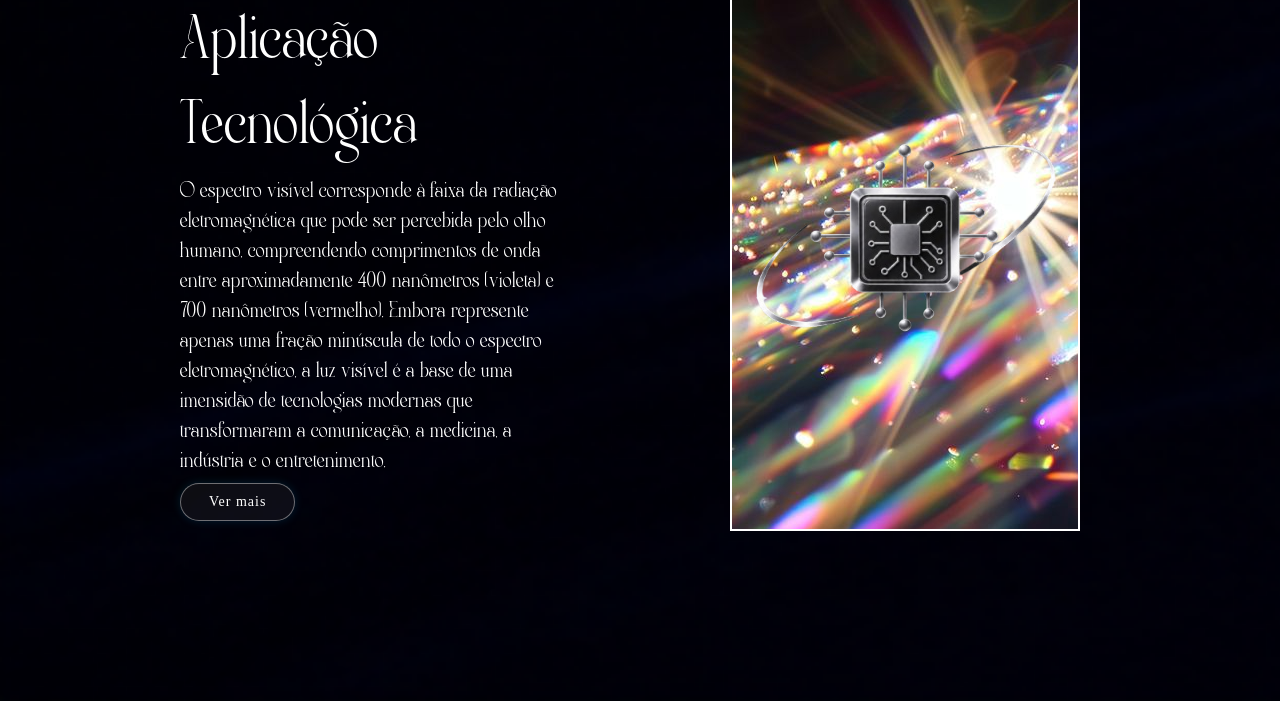
==== commit 6e71be49: "Update index.html" ====
--- a/index.html
+++ b/index.html
@@ -35,7 +35,7 @@
     Esses limites não são exatos e dependem da quantidade de luz que chega à retina e da sensibilidade do observador.</p><br>
     
     <div class="imagem-container">
-        <img src="esp.webp" alt="Espectro Visível" class="espec"></center>
+        <img src="esp.webp" alt="Espectro Visível" class="espec" width="500px"></center>
     </div>
 </div>
 <div class="part" id="historia">
--- a/style2.css
+++ b/style2.css
@@ -30,32 +30,10 @@
   text-align: center;           
 }
 
-.oque h1 {
-  margin-bottom: 25px;
-  font-family: 'Chelvor', serif; 
-  letter-spacing: 2px;
-}
-
-.oque p {
-  font-family: 'Chelvor', serif; 
-  font-size: 20px;             
-  line-height: 1.6;
-  margin-bottom: 25px;
-  opacity: 0.9;
-}
-
-.imagem-container {
-  margin-top: 30px;
-}
-
 .espec {
-  width: 100%;
-  max-width: 500px;             
-  height: auto;
   border-radius: 30px;
-  border: 1px solid rgba(255, 255, 255, 0.3); 
-  box-shadow: 0 10px 25px rgba(0, 0, 0, 0.5);
-}
+}
+
 .cima {
     max-width: 1200px;
     background-color: rgb(0,0,0,0.6);
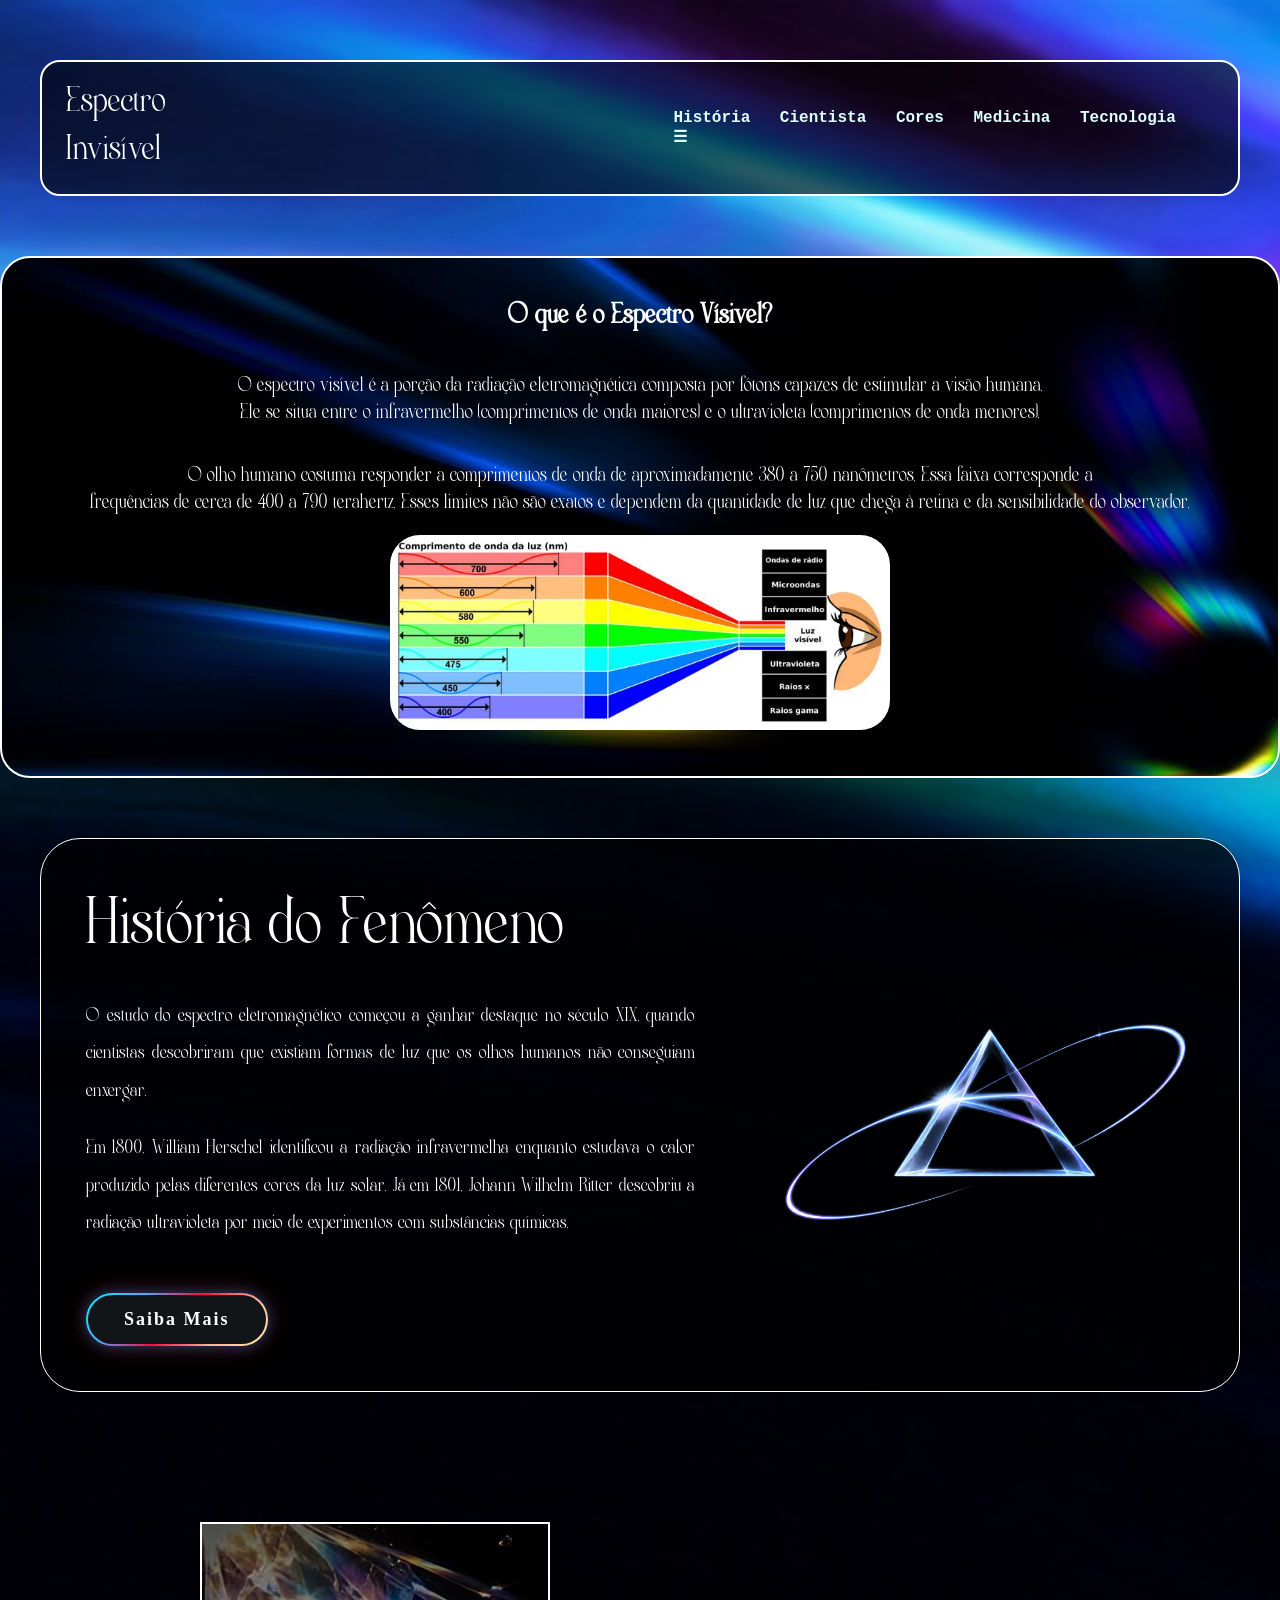
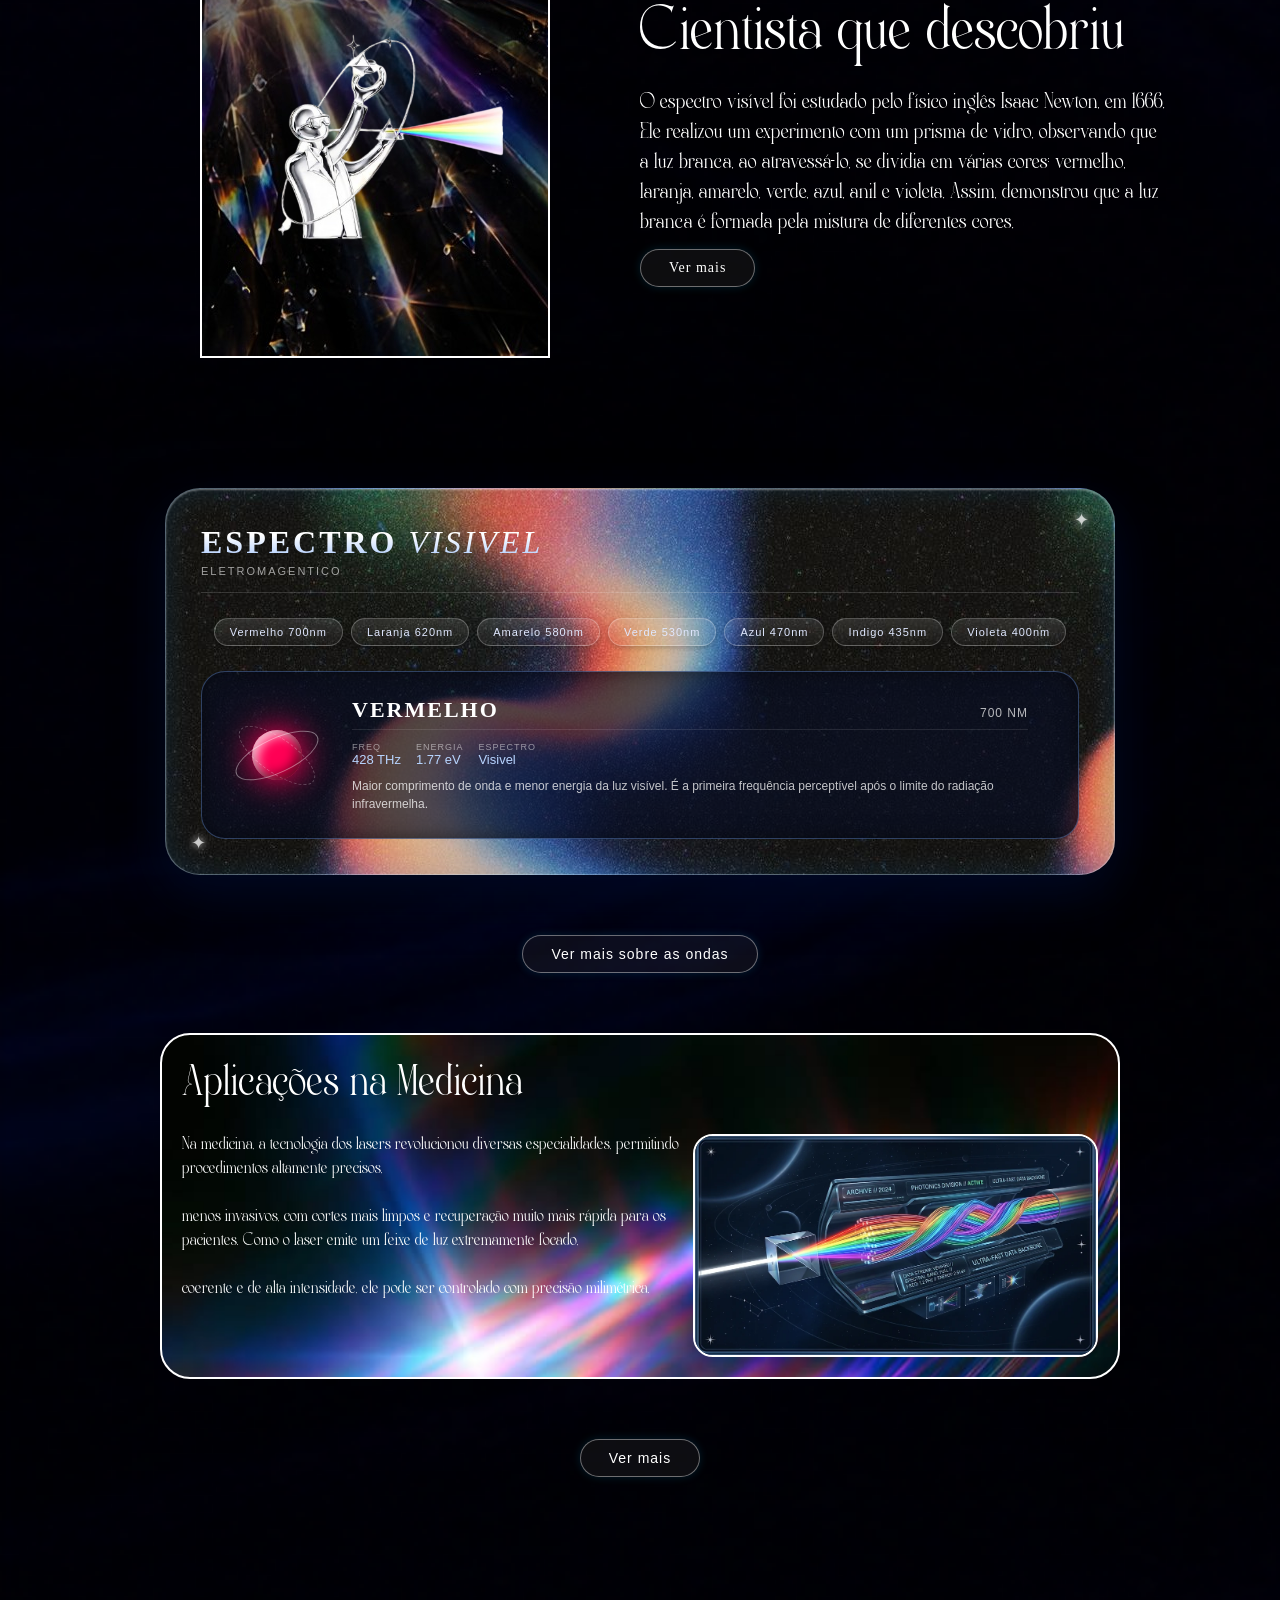
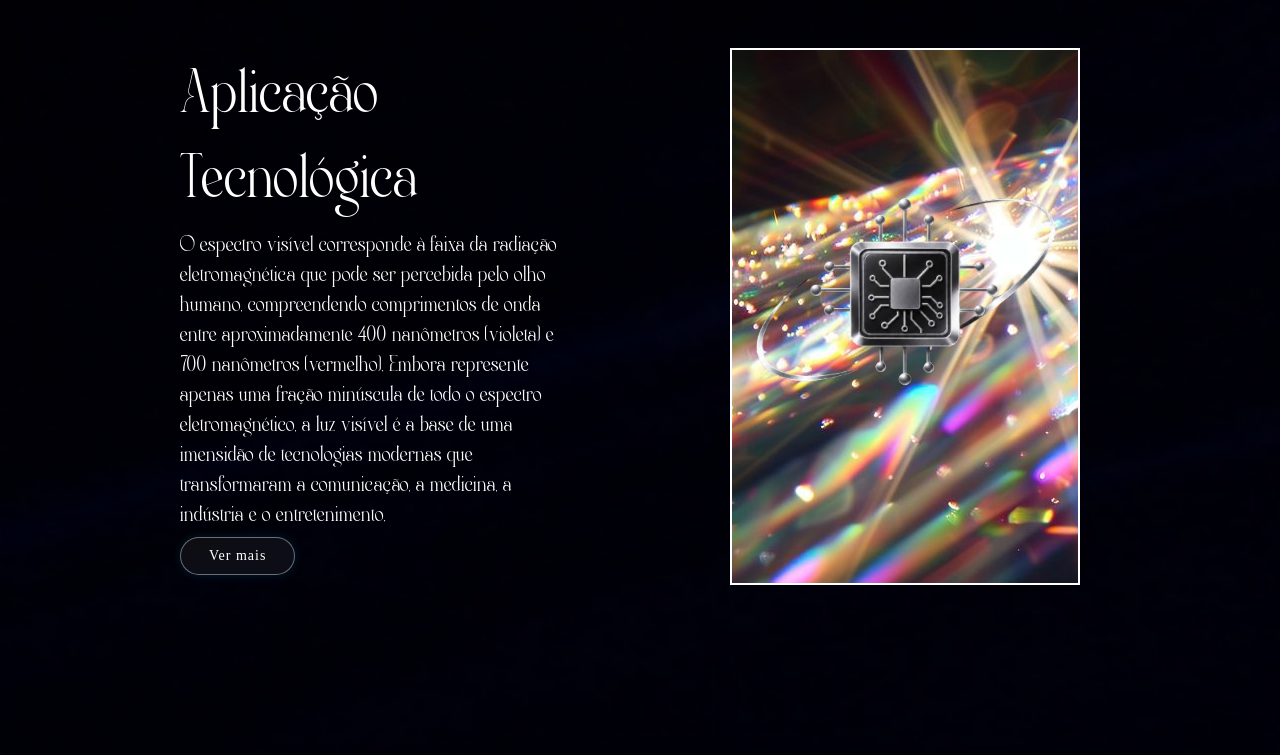
==== commit c5a48bee: "Update index.html" ====
--- a/index.html
+++ b/index.html
@@ -24,20 +24,15 @@
            </div>
         </div>
     </header>
-       <div class="oque">
-    <center><h1>O que é o Espectro Visível?</h1><br><br>
-    
-    <p>O espectro visível é a porção da radiação eletromagnética composta por fótons capazes de estimular a visão humana.<br> 
-    Ele se situa entre o infravermelho (comprimentos de onda maiores) e o ultravioleta (comprimentos de onda menores).</p><br>
-    
-    <p>O olho humano costuma responder a comprimentos de onda de aproximadamente 380 a 750 nanômetros. Essa faixa corresponde a <br>
-    frequências de cerca de 400 a 790 terahertz. 
-    Esses limites não são exatos e dependem da quantidade de luz que chega à retina e da sensibilidade do observador.</p><br>
-    
-    <div class="imagem-container">
-        <img src="esp.webp" alt="Espectro Visível" class="espec" width="500px"></center>
+   <div class="oque">
+        <center><h1>O que é o Espectro Vísivel?</h1></center><br><br>
+        <center><p style="font-size: 23px;">O espectro visível é a porção da radiação eletromagnética composta por fótons capazes de estimular a visão humana.<br> 
+          Ele se situa entre o infravermelho (comprimentos de onda maiores) e o ultravioleta (comprimentos de onda menores).</p><br><br></center>
+          <center><p style="font-size: 23px;">O olho humano costuma responder a comprimentos de onda de aproximadamente 380 a 750 nanômetros. Essa faixa corresponde a <br>
+            frequências de cerca de 400 a 790 terahertz. 
+            Esses limites não são exatos e dependem da quantidade de luz que chega à retina e da sensibilidade do observador.</p></center><br>
+            <center><img src="esp.webp" width="500px" class="espec"></center>
     </div>
-</div>
 <div class="part" id="historia">
     <div class="conteudo">
         <div class="bloco-texto">
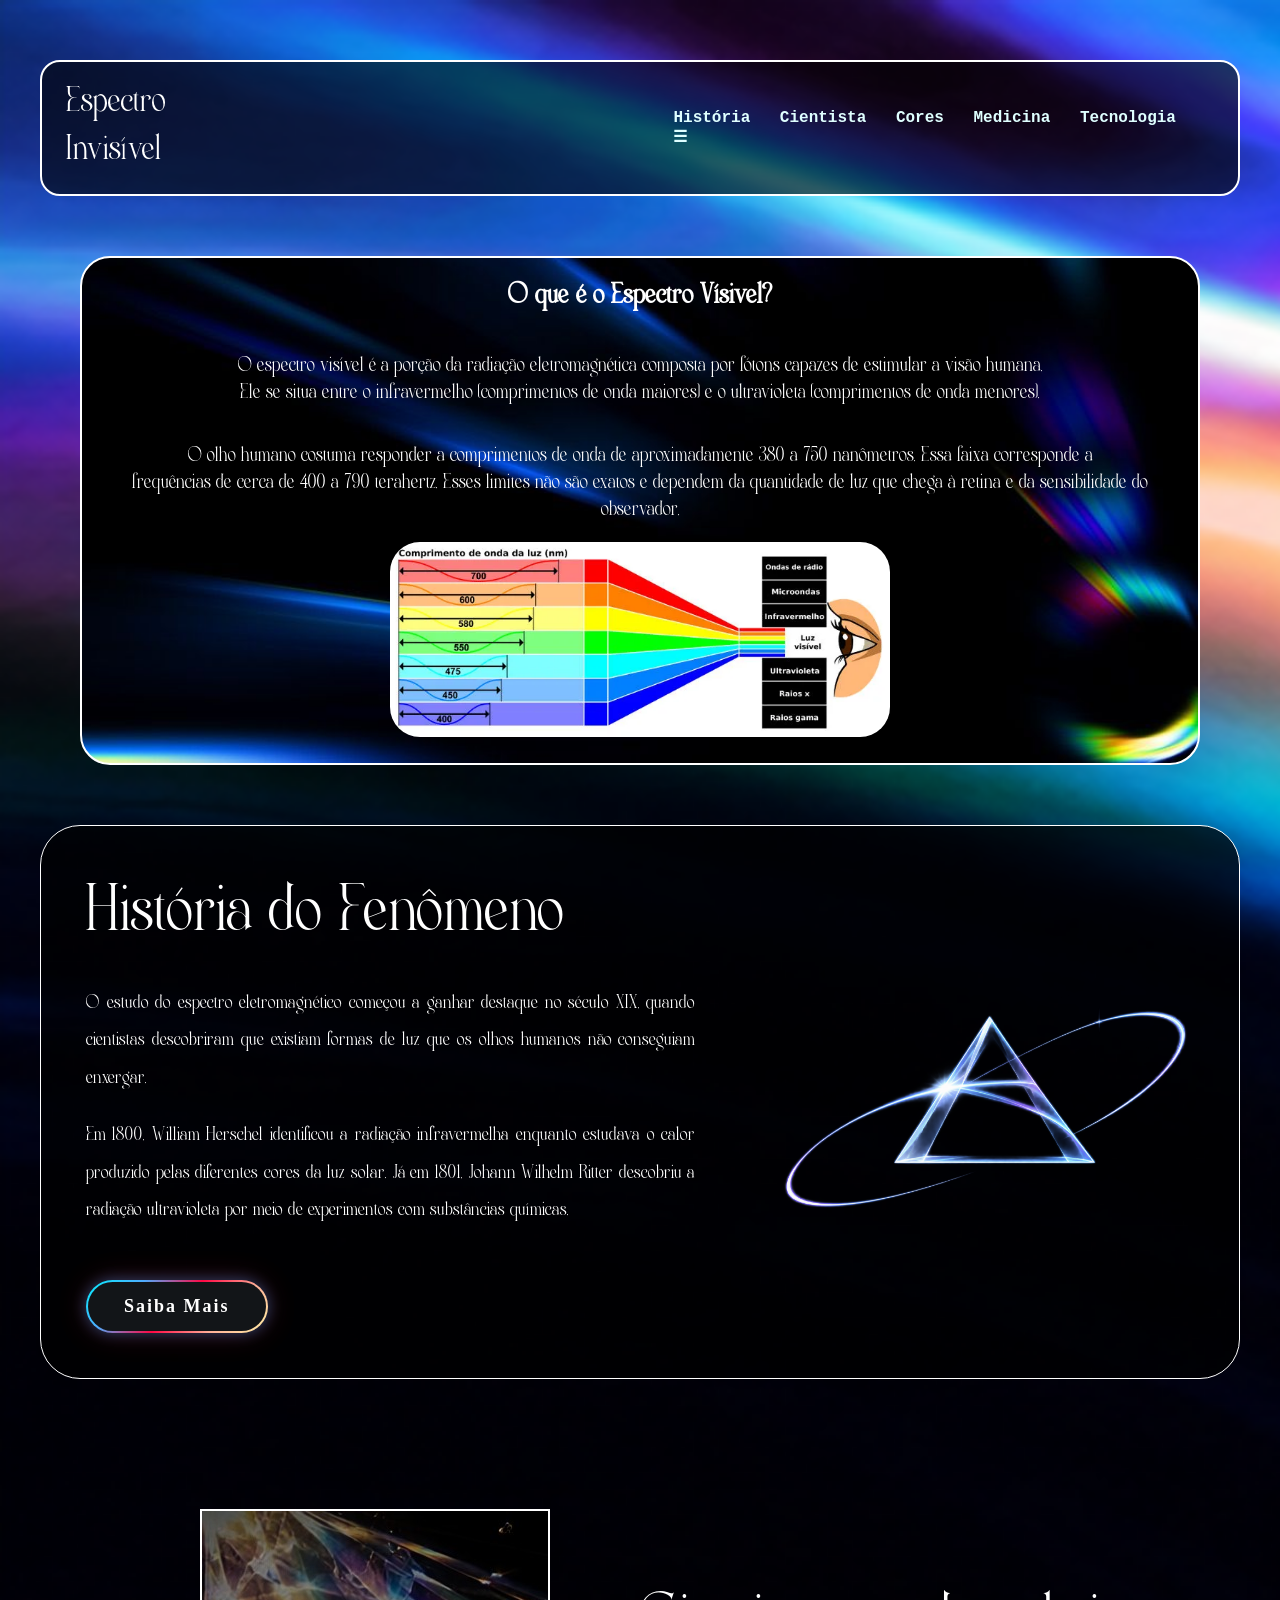
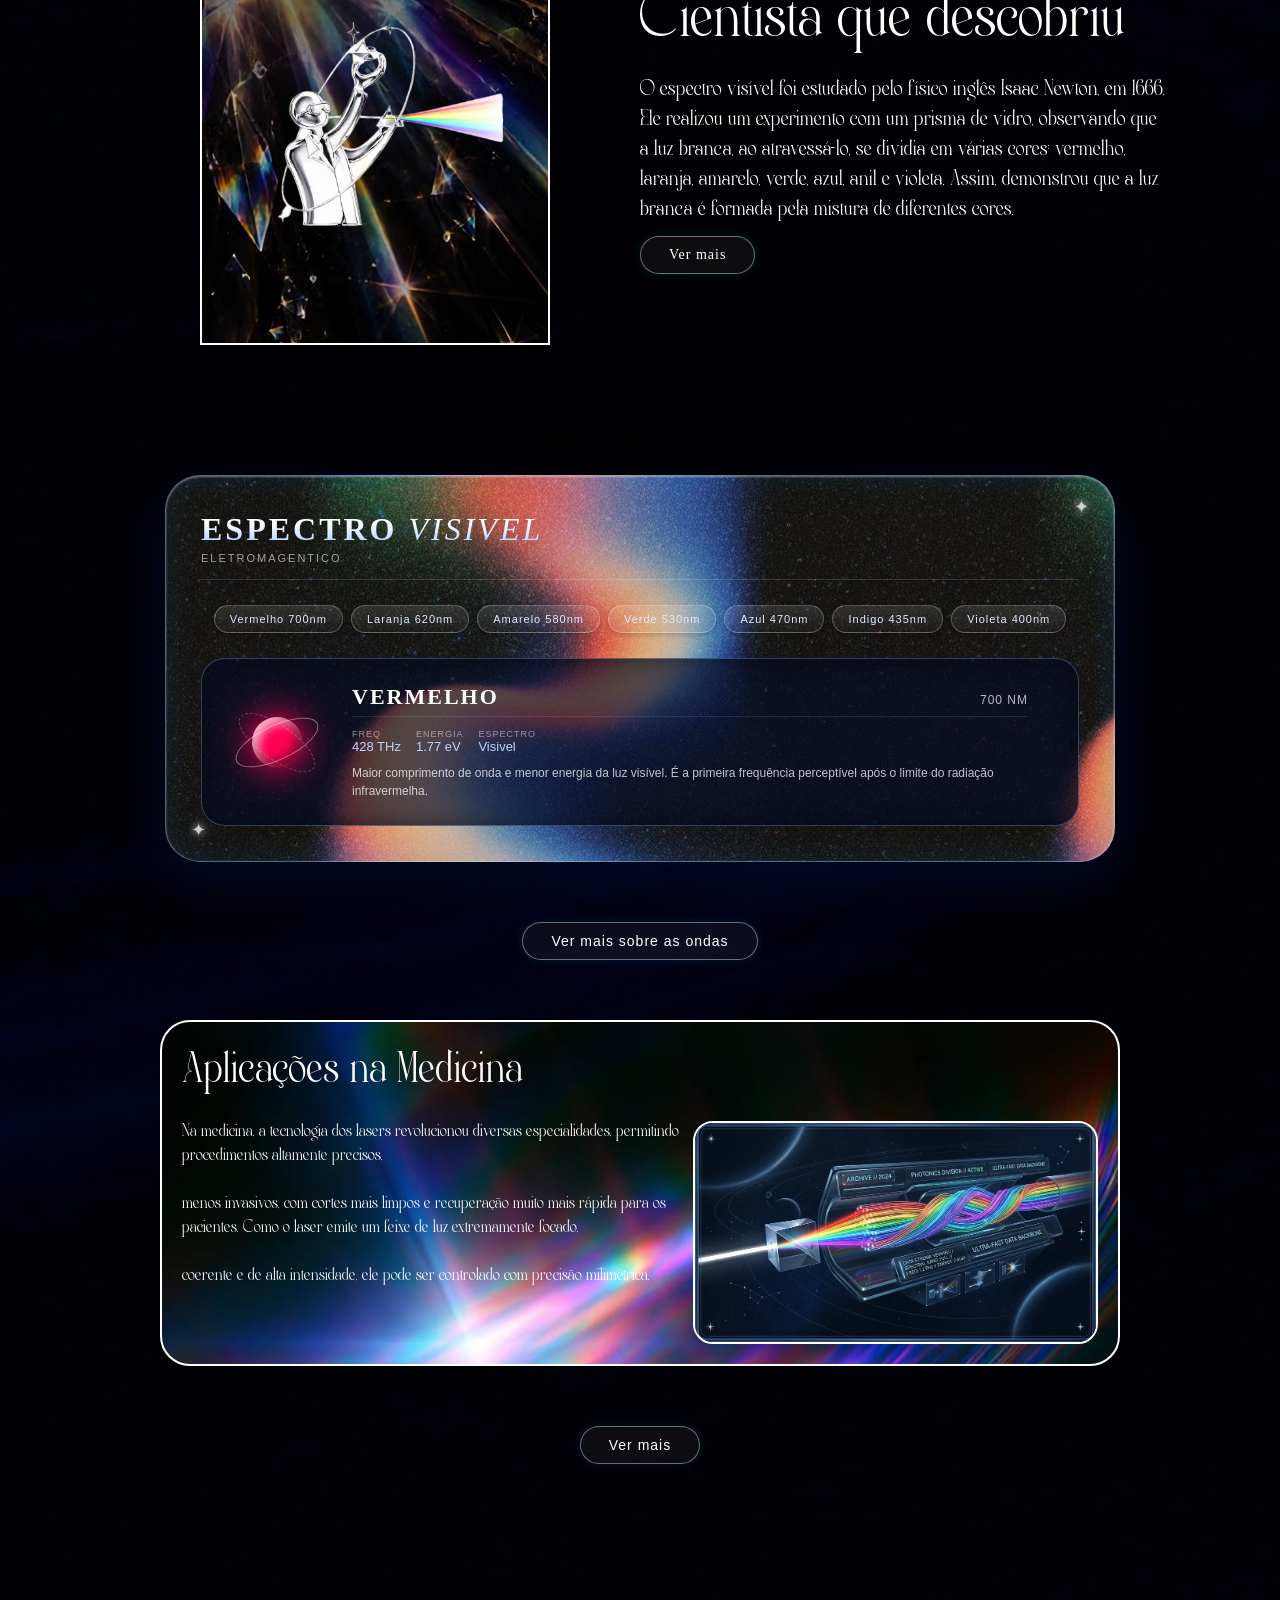
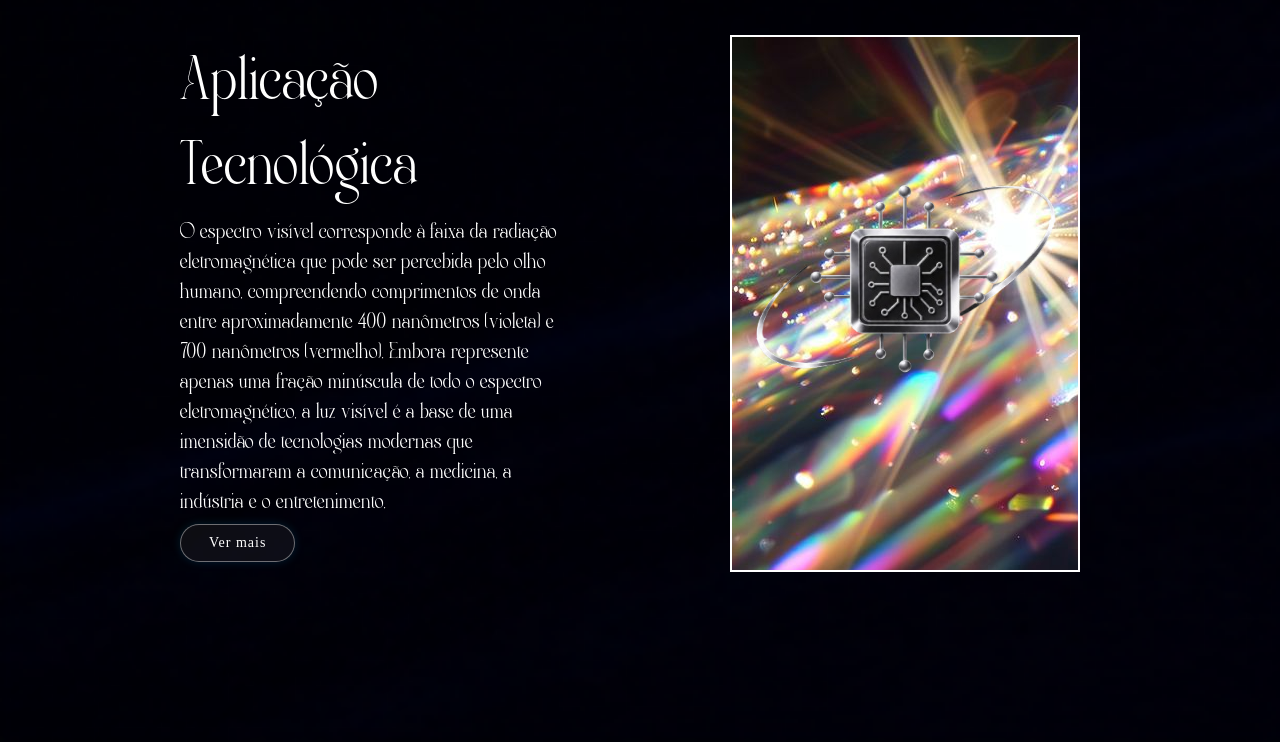
==== commit 7e7024b2: "Update index.html" ====
--- a/index.html
+++ b/index.html
@@ -24,6 +24,7 @@
            </div>
         </div>
     </header>
+    
    <div class="oque">
         <center><h1>O que é o Espectro Vísivel?</h1></center><br><br>
         <center><p style="font-size: 23px;">O espectro visível é a porção da radiação eletromagnética composta por fótons capazes de estimular a visão humana.<br> 
--- a/style2.css
+++ b/style2.css
@@ -17,8 +17,8 @@
     font
 }
 
-.oque {           
-  margin: 40px auto;            
+.oque {
+  margin: auto 80px;
   background-image: url('fundo7.jpg');
   background-repeat: no-repeat;
   background-size: cover;
@@ -26,8 +26,7 @@
   border: 2px solid white;
   color: white;
   border-radius: 30px;
-  padding: 40px;                
-  text-align: center;           
+  padding: 20px;
 }
 
 .espec {
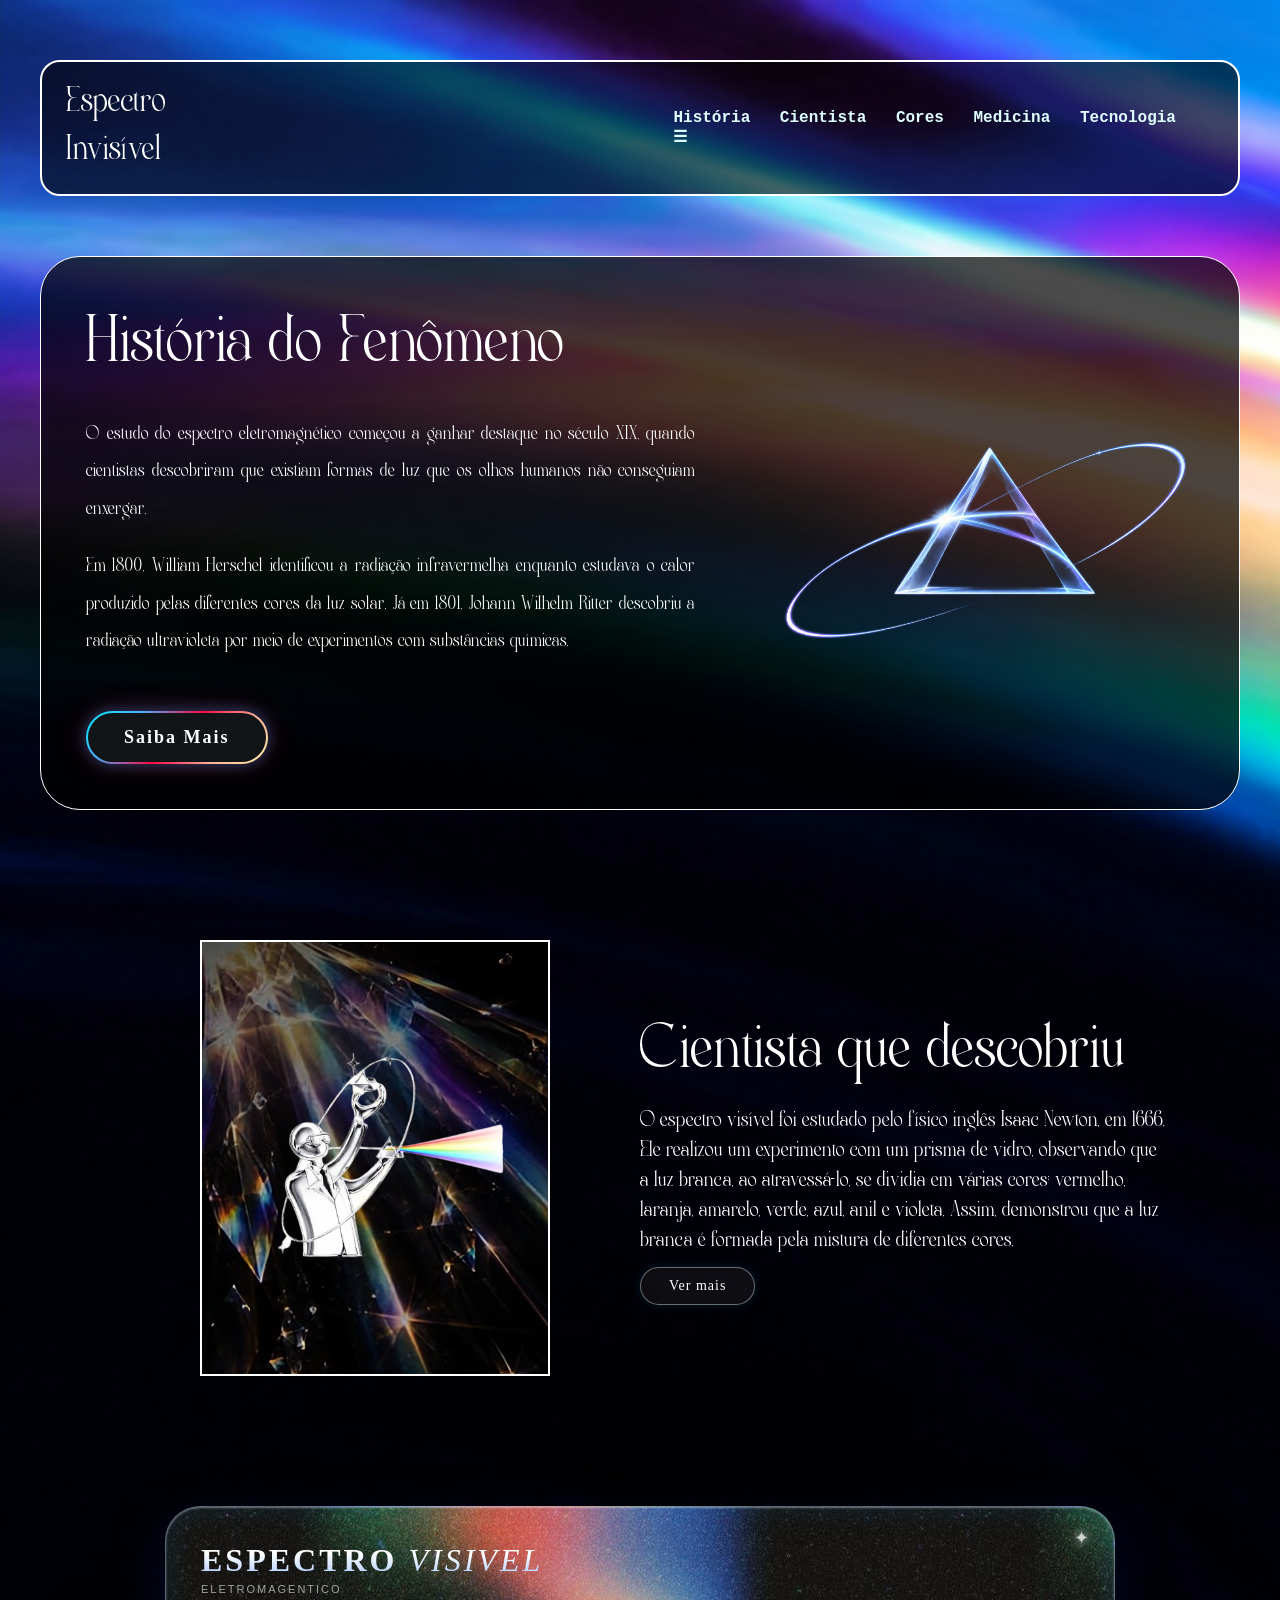
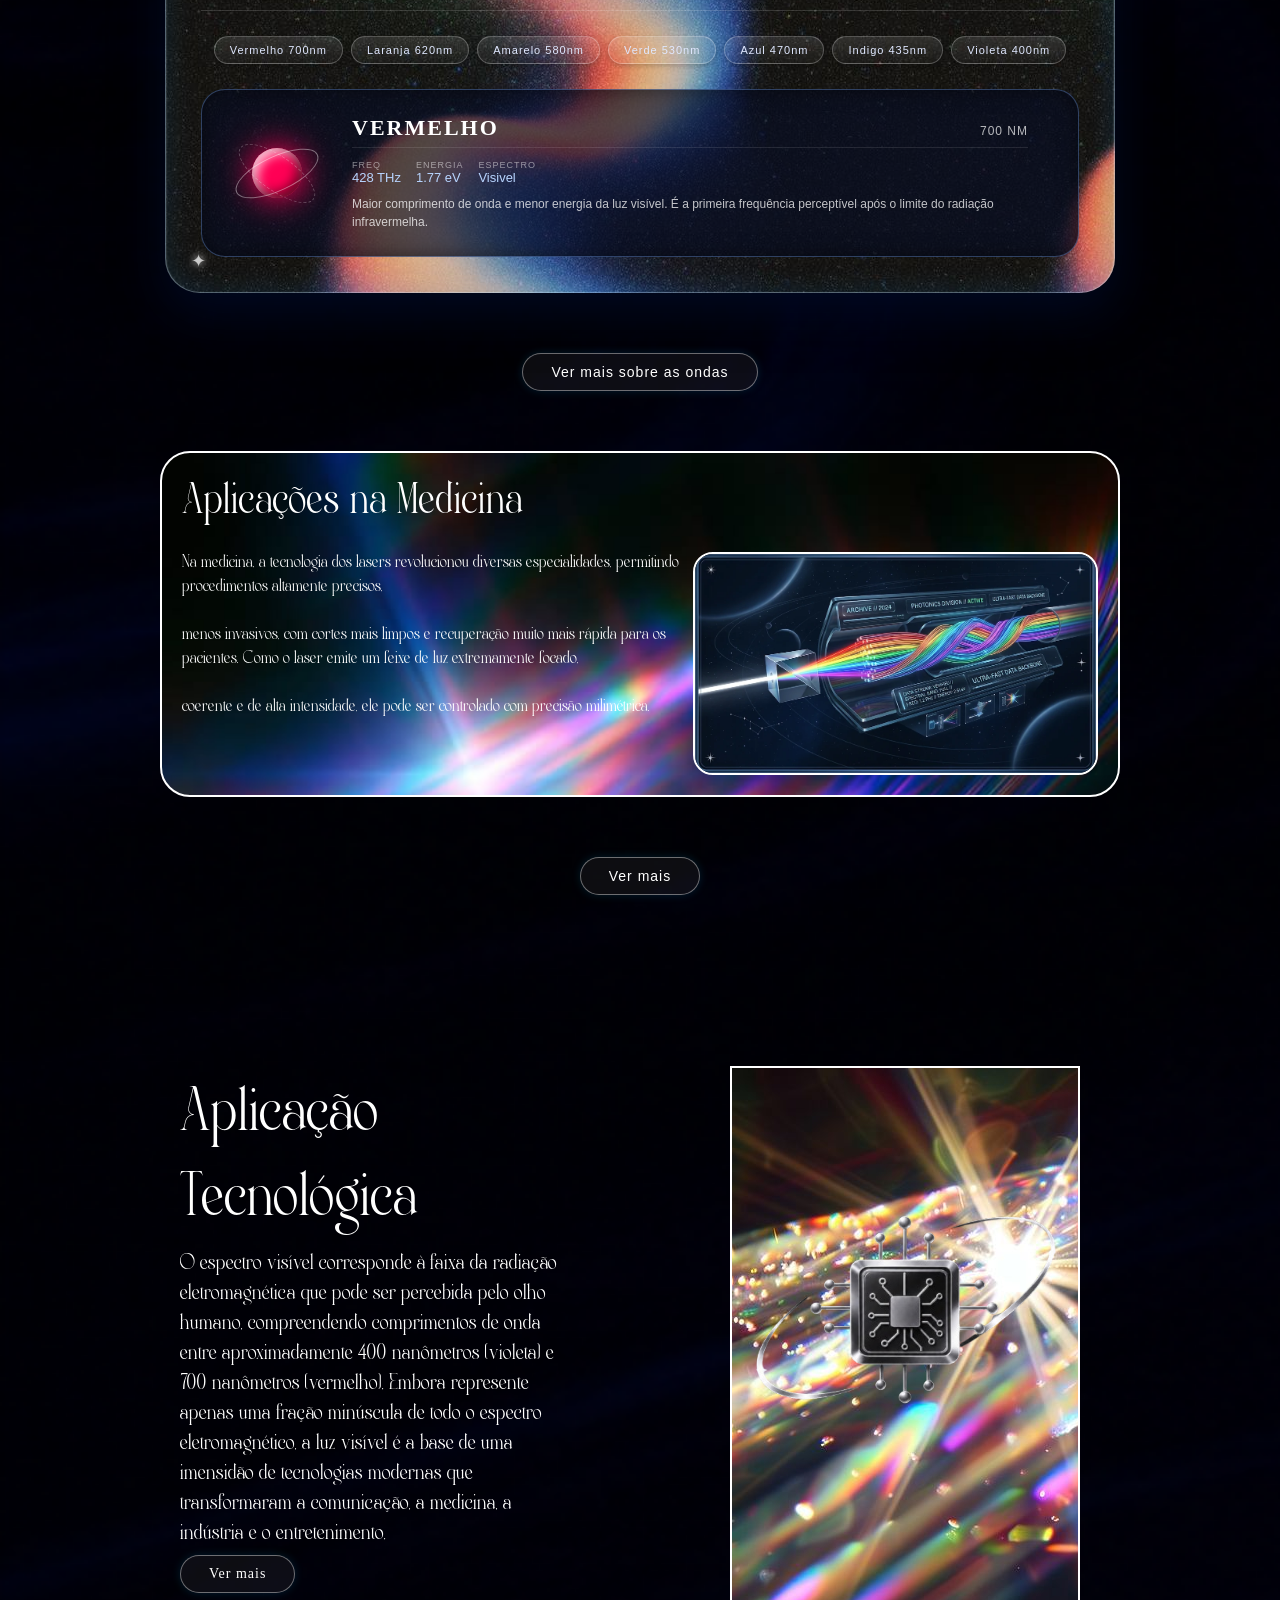
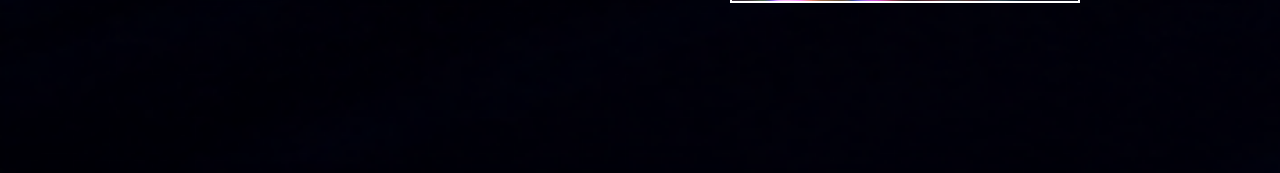
==== commit d17da738: "Update index.html" ====
--- a/index.html
+++ b/index.html
@@ -24,16 +24,6 @@
            </div>
         </div>
     </header>
-    
-   <div class="oque">
-        <center><h1>O que é o Espectro Vísivel?</h1></center><br><br>
-        <center><p style="font-size: 23px;">O espectro visível é a porção da radiação eletromagnética composta por fótons capazes de estimular a visão humana.<br> 
-          Ele se situa entre o infravermelho (comprimentos de onda maiores) e o ultravioleta (comprimentos de onda menores).</p><br><br></center>
-          <center><p style="font-size: 23px;">O olho humano costuma responder a comprimentos de onda de aproximadamente 380 a 750 nanômetros. Essa faixa corresponde a <br>
-            frequências de cerca de 400 a 790 terahertz. 
-            Esses limites não são exatos e dependem da quantidade de luz que chega à retina e da sensibilidade do observador.</p></center><br>
-            <center><img src="esp.webp" width="500px" class="espec"></center>
-    </div>
 <div class="part" id="historia">
     <div class="conteudo">
         <div class="bloco-texto">
--- a/style2.css
+++ b/style2.css
@@ -18,7 +18,7 @@
 }
 
 .oque {
-  margin: auto 80px;
+  margin: 80px;
   background-image: url('fundo7.jpg');
   background-repeat: no-repeat;
   background-size: cover;
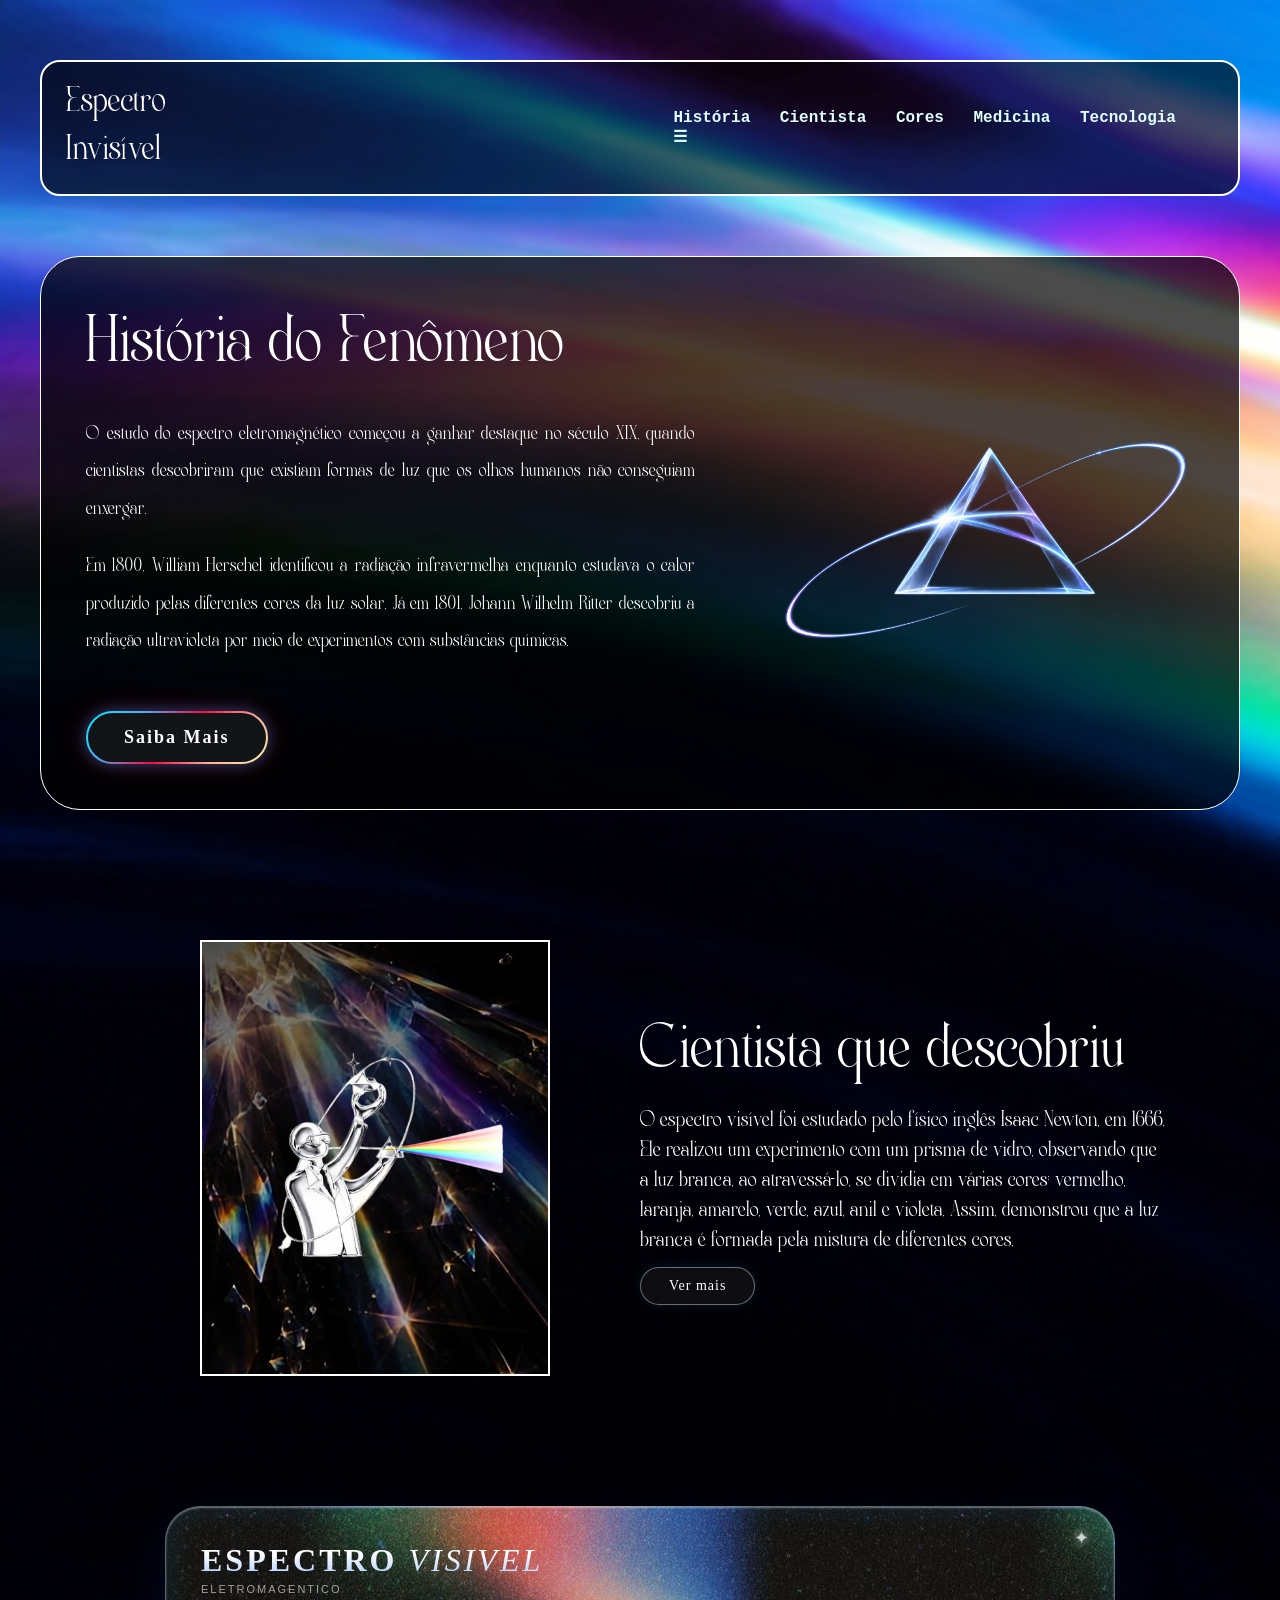
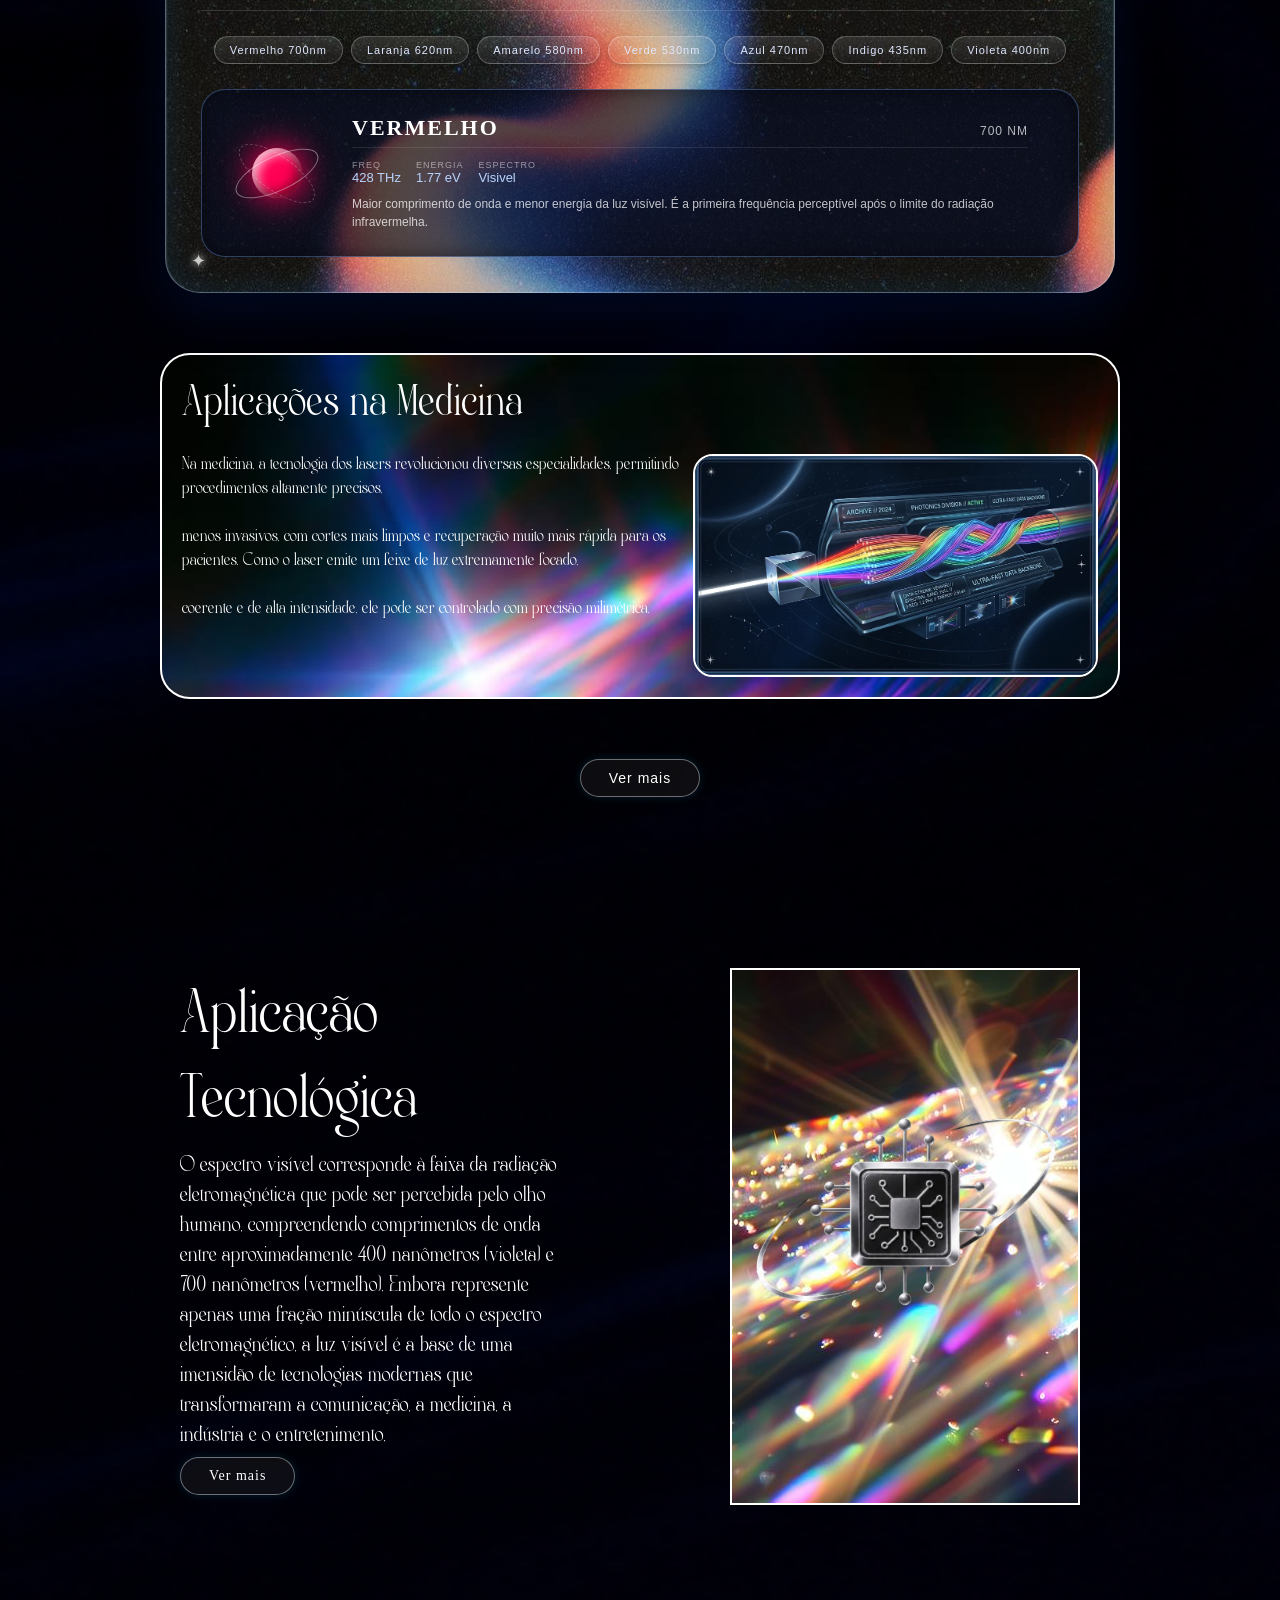
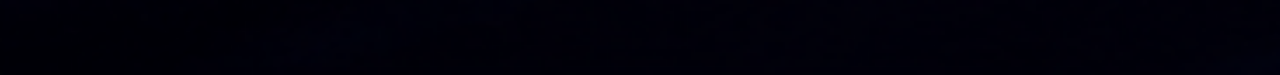
==== commit eeda7304: "Update index.html" ====
--- a/index.html
+++ b/index.html
@@ -112,7 +112,6 @@
 </div>
 </div>
  <script src="script.js"></script>
- <center><button class="outro3">Ver mais sobre as ondas</button></center>
  <div class="medicina" id="medicina">
     <p style="font-family: 'Chelvor', Courier, monospace;font-size: 50px">Aplicações na Medicina</p>
     <br>
--- a/style2.css
+++ b/style2.css
@@ -15,22 +15,6 @@
     background-size: 100%;
     background-size: cover;
     font
-}
-
-.oque {
-  margin: 80px;
-  background-image: url('fundo7.jpg');
-  background-repeat: no-repeat;
-  background-size: cover;
-  background-position: center;
-  border: 2px solid white;
-  color: white;
-  border-radius: 30px;
-  padding: 20px;
-}
-
-.espec {
-  border-radius: 30px;
 }
 
 .cima {
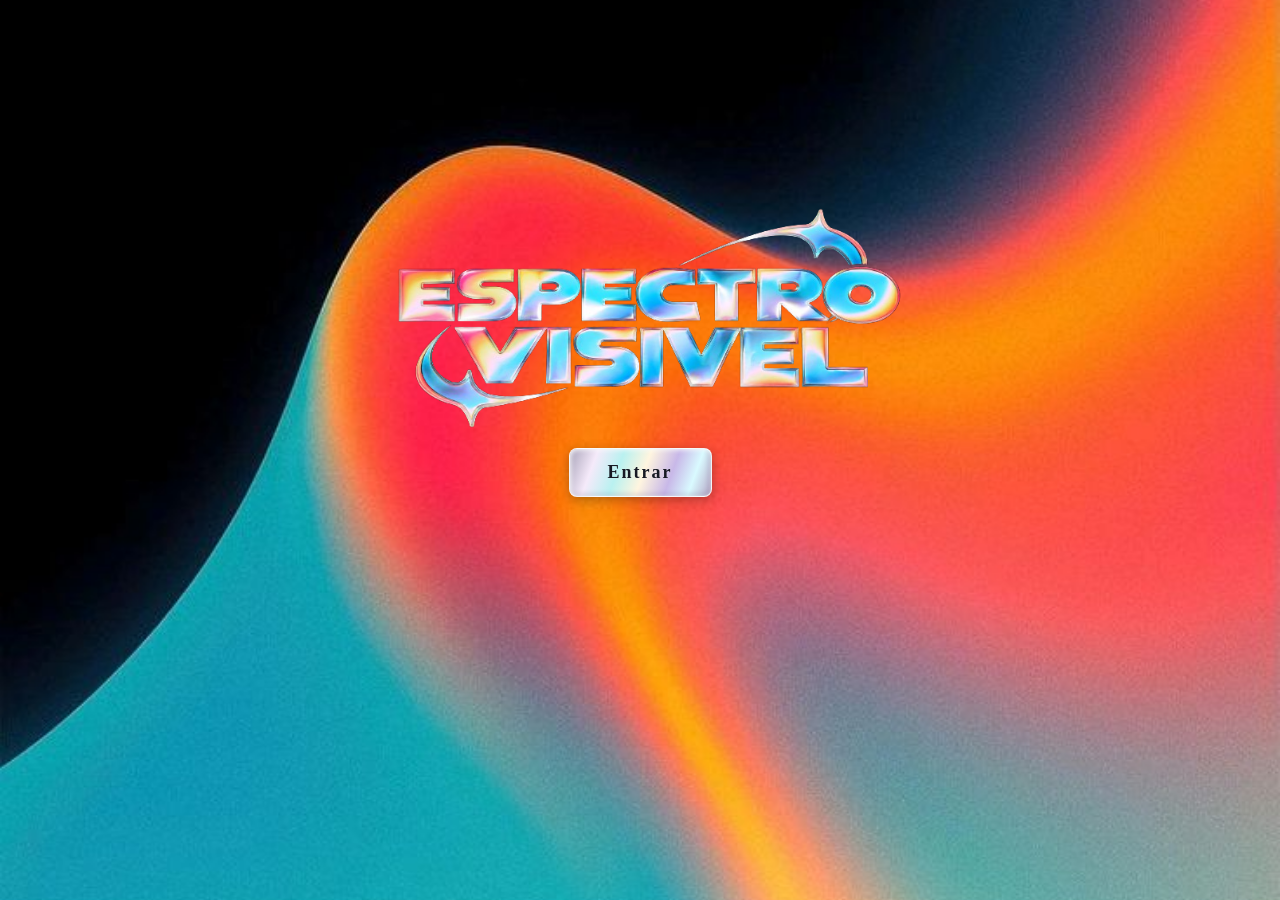
==== commit 8669f98e: "Add files via upload" ====
--- a/index.html
+++ b/index.html
@@ -1,144 +1,13 @@
-<!DOCTYPE html>
-<html lang="en">
-<head>
-    <meta charset="UTF-8">
-    <meta name="viewport" content="width=device-width, initial-scale=1.0">
-    <title>Física</title>
-    <link rel="stylesheet" href="style2.css">
-</head>
-<body>
-    <header>
-        <div class="cima">
-            <p style="color: white;font-family: 'Chelvor', Courier, monospace;font-size: 40px;">Espectro Invisível</p>
-             <div class="opcoes">
-            <nav>
-            <ul>
-                <b><li><a href="#historia">História</a></li></b>
-                <b><li><a href="#cientista">Cientista</a></li></b>
-                <b><li><a href="#cores">Cores</a></li></b>
-                <b><li><a href="#medicina">Medicina</a></li></b>
-                <b><li><a href="#tecnologia">Tecnologia</a></li></b>
-                <b><li><a href="história.html">☰</a></li></b>
-            </ul>
-           </nav>
-           </div>
-        </div>
-    </header>
-<div class="part" id="historia">
-    <div class="conteudo">
-        <div class="bloco-texto">
-            <div class="texto">
-                <h1>História do Fenômeno</h1>
-                <p style="font-family: 'Chelvor', Courier, monospace;font-size: 22px;">O estudo do espectro eletromagnético começou a ganhar destaque no século XIX, quando cientistas descobriram que existiam formas de luz que os olhos humanos não conseguiam enxergar.</p>
-                <p style="font-family: 'Chelvor', Courier, monospace;font-size: 22px;">Em 1800, William Herschel identificou a radiação infravermelha enquanto estudava o calor produzido pelas diferentes cores da luz solar. Já em 1801, Johann Wilhelm Ritter descobriu a radiação ultravioleta por meio de experimentos com substâncias químicas.</p>
-            </div>
-            
-           <a href="historia.html"><button class="botao-borda">Saiba Mais</button></a> 
-        </div>
-        <img src="imagemseila.png">
-    </div>
-</div>
-<div class="sei">
-<div class="out2">
-<div class="cientista-container"   id="cientista">
-  <a href="cientistas.html" id="link-cientista">
-    <a href="cientista.html"><div class="cientista-icone"><img src="image-removebg-preview.png" width="400px"></div></a>
-  </a>
-</div>
-</div>
-<div class="sei2">
- <p style="font-family:'Chelvor', Courier, monospace;font-size: 70px;">Cientista que descobriu</p>
- <p style="font-family: 'Chelvor', Courier, monospace;font-size: 25px;">O espectro visível foi estudado pelo físico inglês Isaac Newton, em 1666. Ele realizou um experimento com um prisma de vidro, observando que a luz branca, ao atravessá-lo, se dividia em várias cores: vermelho, laranja, amarelo, verde, azul, anil e violeta. Assim, demonstrou que a luz branca é formada pela mistura de diferentes cores.</p>
- <a href="cientista.html"><button class="botao" style="font-family: 'Times New Roman', Times, serif;">Ver mais</button></a>
-</div>
-</div>
-<div class="card-y2k-ultra" id="cores">
-  <!-- Brilhos estelares decorativos nas pontas -->
-  <div class="starburst star-top-right">✦</div>
-  <div class="starburst star-bottom-left">✦</div>
-
-  <!-- Cabeçalho Editorial Y2K -->
-  <div class="y2k-header">
-    <h2 class="y2k-title">ESPECTRO <span>VISIVEL</span></h2>
-    <p class="y2k-subtitle">ELETROMAGENTICO</p>
-  </div>
-
-  <!-- Botões de Seleção (Pílulas Glossy) -->
-  <div class="botoes-cores-y2k">
-    <button onclick="mudarCor('vermelho')" style="--cor: #ff0055;" class="active">Vermelho 700nm</button>
-    <button onclick="mudarCor('laranja')" style="--cor: #ff7700;">Laranja 620nm</button>
-    <button onclick="mudarCor('amarelo')" style="--cor: #ffdd00;">Amarelo 580nm</button>
-    <button onclick="mudarCor('verde')" style="--cor: #00ff66;">Verde 530nm</button>
-    <button onclick="mudarCor('azul')" style="--cor: #00ccff;">Azul 470nm</button>
-    <button onclick="mudarCor('anil')" style="--cor: #6b00ff;">Indigo 435nm</button>
-    <button onclick="mudarCor('violeta')" style="--cor: #d400ff;">Violeta 400nm</button>
-  </div>
-
-  <!-- Display Principal de Vidro com Órbita -->
-  <div class="y2k-display" id="painel-display">
-    <div class="orbita-wrap">
-      <div class="anel-orbita"></div>
-      <div class="anel-orbita-2"></div>
-      <div class="esfera-luz" id="esfera-luz"></div>
-    </div>
-
-    <div class="y2k-content">
-      <div class="y2k-cor-header">
-        <h3 id="nome-cor">VERMELHO</h3>
-        <span class="coordenadas" id="tag-onda">700 NM</span>
-      </div>
-
-      <div class="y2k-stats">
-        <div class="stat-item">
-          <span class="stat-label">FREQ</span>
-          <span class="stat-value" id="freq-val">428 THz</span>
-        </div>
-        <div class="stat-item">
-          <span class="stat-label">ENERGIA</span>
-          <span class="stat-value" id="energy-val">1.77 eV</span>
-        </div>
-        <div class="stat-item">
-          <span class="stat-label">ESPECTRO</span>
-          <span class="stat-value">Visivel</span>
-        </div>
-      </div>
-
-      <p class="y2k-desc" id="desc-texto">
-        Maior comprimento de onda e menor energia da luz visível. É a primeira frequência perceptível após o limite do radiação infravermelha.
-      </p>
-    </div>
-  <div class="y2k-footer">
-  </div>
-</div>
-</div>
- <script src="script.js"></script>
- <div class="medicina" id="medicina">
-    <p style="font-family: 'Chelvor', Courier, monospace;font-size: 50px">Aplicações na Medicina</p>
-    <br>
-    <div class="outro4">
-    <p style="font-family: 'Chelvor', Courier, monospace;font-size: 20px;"> Na medicina, a tecnologia dos lasers revolucionou diversas especialidades, permitindo procedimentos altamente precisos,<br><br>
-        menos invasivos, com cortes mais limpos e recuperação muito mais rápida para os pacientes. Como o laser emite um feixe de luz extremamente focado, 
-        <br><br>
-        coerente e de alta intensidade, ele pode ser controlado com precisão milimétrica.</p>
-<img src="tecnologia.webp" width="405px" class="img2"> 
-</div>
-</div>
-<a href="medicina.html"><center><button class="botao4">Ver mais</button></center></a>
-<div class="sei" id="tecnologia">
-    <div class="sei3">
- <p style="font-family:'Chelvor', Courier, monospace;font-size: 70px;">Aplicação Tecnológica</p>
- <p style="font-family: 'Chelvor', Courier, monospace;font-size: 25px;">O espectro visível corresponde à faixa da radiação eletromagnética que pode ser percebida pelo olho humano, compreendendo comprimentos de onda entre aproximadamente 400 nanômetros (violeta) e 700 nanômetros (vermelho).
-
-Embora represente apenas uma fração minúscula de todo o espectro eletromagnético, a luz visível é a base de uma imensidão de tecnologias modernas que transformaram a comunicação, a medicina, a indústria e o entretenimento.</p>
- <a href="tecnologia.html"><button class="botao" style="font-family: 'Times New Roman', Times, serif;">Ver mais</button></a>
-</div>
-<div class="out3">
-<div class="cientista-container">
-  <a href="cientistas.html" id="link-cientista">
-    <a href="tecnologia.html"><div class="cientista-icone"><img src="tecn2.png" width="400px"></div></a>
-  </a>
-</div>
-</div>
-</div>
-</body>
-</html>
+<!DOCTYPE html>
+<html lang="en">
+<head>
+    <meta charset="UTF-8">
+    <meta name="viewport" content="width=device-width, initial-scale=1.0">
+    <title>Física</title>
+    <link rel="stylesheet" href="style.css">
+</head>
+<body>
+    <center><img src="titulo.png" width="650px"></center>
+    <a href="inicio.html"><center><button class="botao-borda">Entrar</button></center></a>
+</body>
+</html>
--- a/style.css
+++ b/style.css
@@ -0,0 +1,78 @@
+* {
+    margin: 0;
+    padding: 0;
+    box-sizing: border-box;
+}
+
+@font-face {
+font-family:'Silver';
+    src: url(56b316bd-6899-4f21-8ea6-2a9eebd8b0c3.jpg) format('Truetype');
+}
+
+body {
+    padding: 200px;
+    align-items: center;
+  background-image: url('imagem4.jpg');
+  background-size: cover;        /* preenche a tela sem esticar */
+  background-position: center center;
+  background-repeat: no-repeat;
+  background-attachment: fixed;
+  min-height: 100vh;
+  margin: 0;
+}
+
+
+.botao-borda {
+    display: inline-block;
+    padding: 13px 38px;
+
+    background: linear-gradient(
+        110deg,
+        #a9a3b9 0%,
+        #f5eafa 18%,
+        #b9f1f0 35%,
+        #fff5df 52%,
+        #c8b8e8 70%,
+        #d9faff 85%,
+        #b5a5c5 100%
+    );
+
+    color: #171923;
+    font-family: 'Times New Roman', serif;
+    font-size: 18px;
+    font-weight: bold;
+    letter-spacing: 2px;
+
+    border: 1px solid rgba(255,255,255,0.8);
+    border-radius: 8px;
+
+    box-shadow:
+        inset 1px 1px 4px rgba(255,255,255,0.9),
+        inset -2px -2px 5px rgba(80,70,110,0.2),
+        0 3px 12px rgba(0,0,0,0.3);
+
+    cursor: pointer;
+    transition: 0.35s ease;
+}
+
+.botao-borda:hover {
+    transform: translateY(-3px);
+
+    background: linear-gradient(
+        110deg,
+        #e8dafa,
+        #c3ffff,
+        #fff0d1,
+        #e8c9ff,
+        #d4ffff
+    );
+
+    box-shadow:
+        0 0 12px rgba(205,230,255,0.7),
+        0 0 25px rgba(225,190,255,0.4),
+        inset 0 0 8px white;
+}
+
+.botao-borda:active {
+    transform: scale(0.96);
+}
